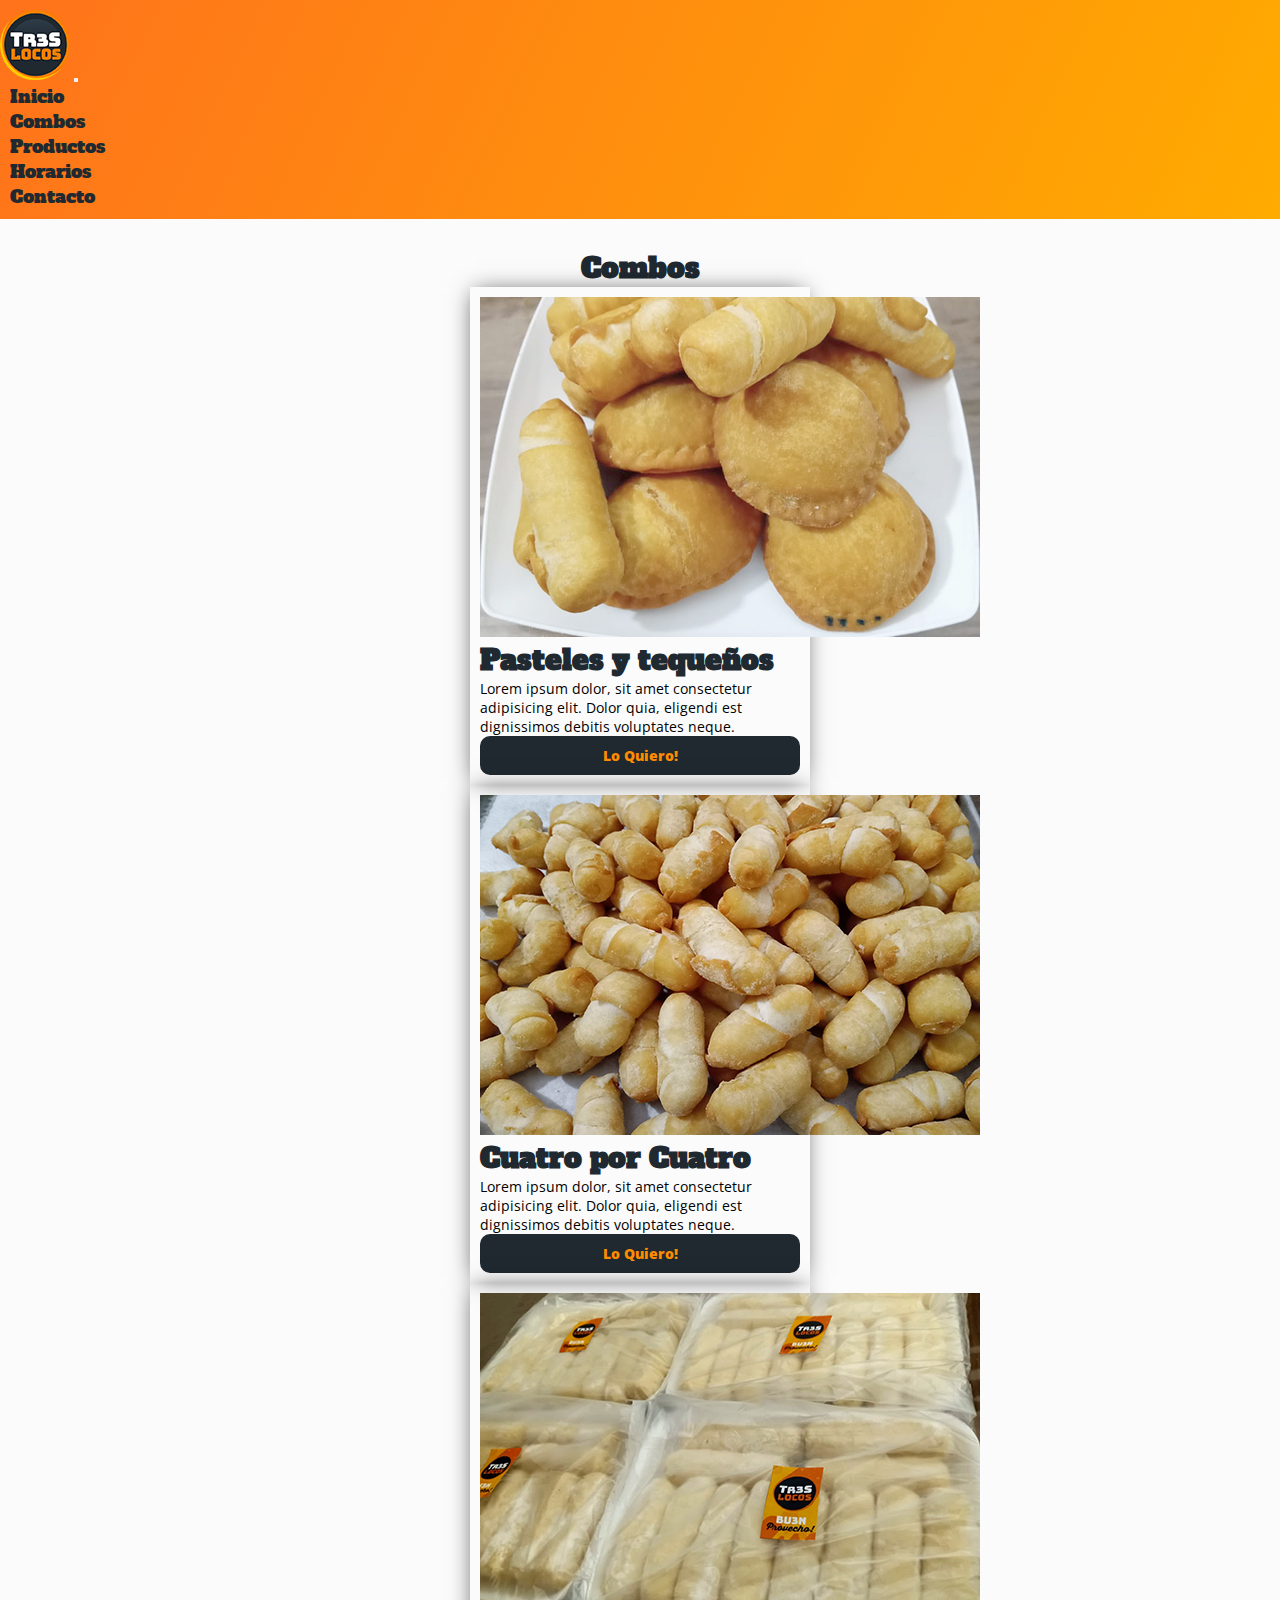
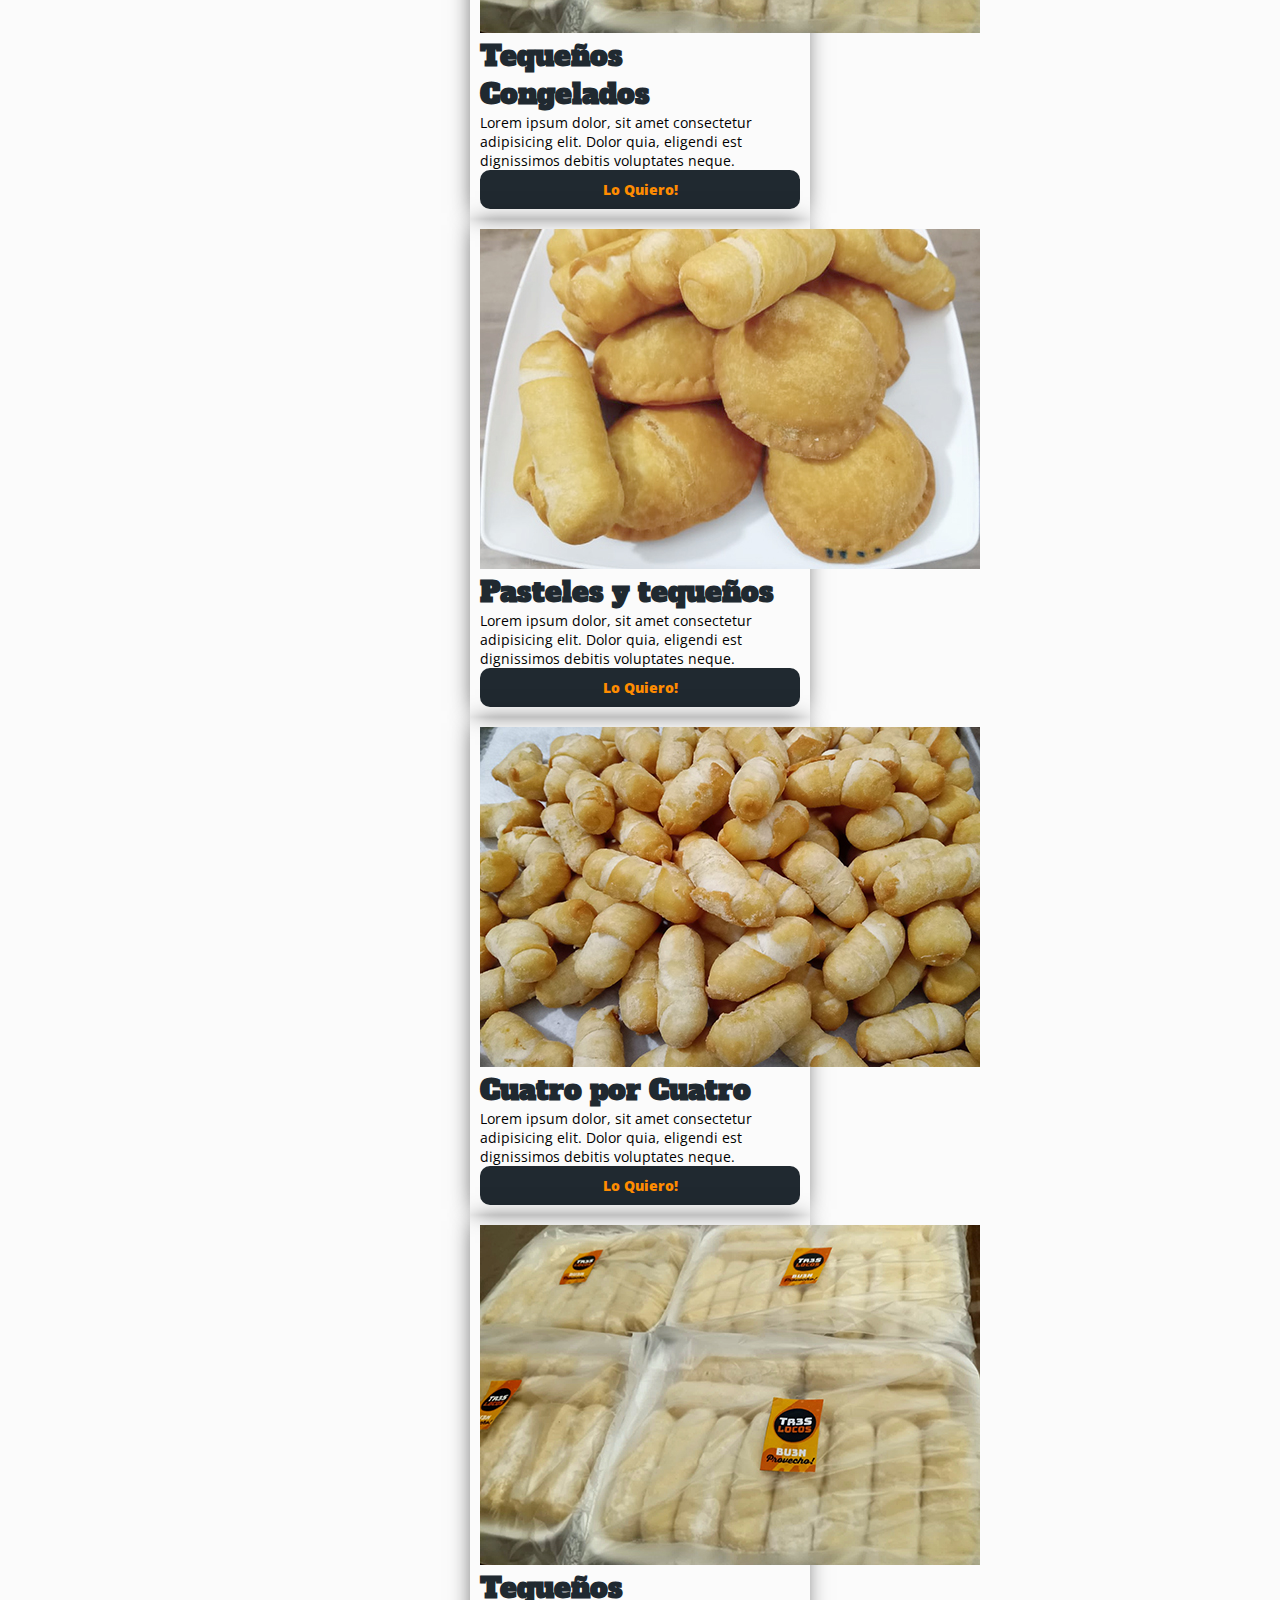
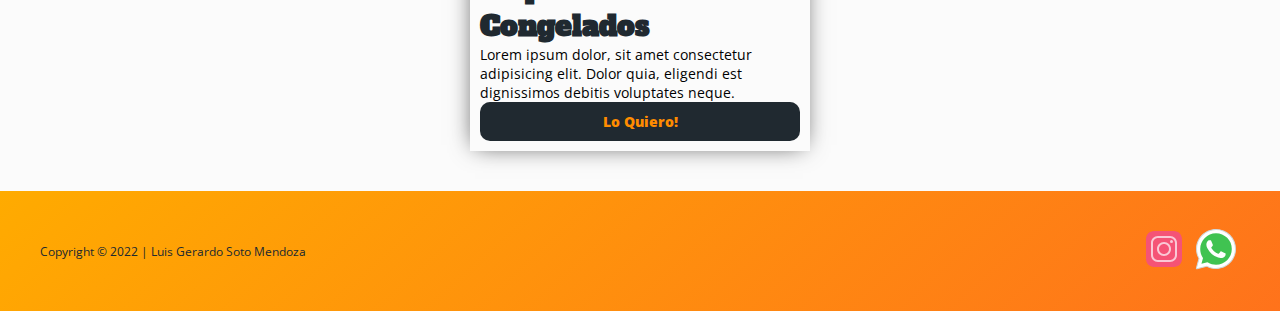
==== pages/combos.html @ 133f422c "arreglo de page combos con bootsrap" ====
<!DOCTYPE html>
<html lang="en">
<head>
    <meta charset="UTF-8">
    <meta http-equiv="X-UA-Compatible" content="IE=edge">
    <meta name="viewport" content="width=device-width, initial-scale=1.0">
    <!-- CSS only -->
<link href="https://cdn.jsdelivr.net/npm/bootstrap@5.2.0/dist/css/bootstrap.min.css" rel="stylesheet" integrity="sha384-gH2yIJqKdNHPEq0n4Mqa/HGKIhSkIHeL5AyhkYV8i59U5AR6csBvApHHNl/vI1Bx" crossorigin="anonymous">
    <link rel="stylesheet" href="../css/style.css">
    <title>Proyecto Luis Soto</title>
</head>
<body>
  <header>
    <nav class="navbar navbar-expand-lg bg-propio">
        <div class="container-fluid d-lg-flex flex-lg-column">
            <a class="navbar-brand" href="#"><img src="../img/logo.png" alt=""></a>
            <button class="navbar-toggler" type="button" data-bs-toggle="collapse" data-bs-target="#navbarSupportedContent" aria-controls="navbarSupportedContent" aria-expanded="false" aria-label="Toggle navigation">
            <span class="navbar-toggler-icon"></span>
            </button>
        <div class="collapse navbar-collapse" id="navbarSupportedContent">
            <ul class="navbar-nav me-auto mb-2 mb-lg-0">
                <li class="nav-item">
                    <a class="nav-link" href="../index.html">Inicio</a>
                </li>
                <li class="nav-item">
                    <a class="nav-link" href="./combos.html">Combos</a>
                </li>
                <li class="nav-item">
                    <a class="nav-link" href="./productos.html">Productos</a>
                </li>
                <li class="nav-item">
                    <a class="nav-link" href="./horarios.html">Horarios</a>
                </li>
                <li class="nav-item">
                    <a class="nav-link" href="./contacto.html">Contacto</a>
                </li>
            </ul>
        </div>
        </div>
    </nav>
    </header>
    <main>
        <h1>Combos</h1>
        <section class="nuestrosProductos">
          <div class="container">
              <div class="row mb-5 mt-5">
                  <div class="col-md-4 col-12 mb-5">
                      <div class="card mx-auto" style="width: 20rem;">
                          <img src="../img/pasteles-tequenos.jpg" class="card-img-top" alt="...">
                          <div class="card-body">
                              <h3 class="card-body text-center">Pasteles y tequeños</h3>
                              <p>Lorem ipsum dolor, sit amet consectetur adipisicing elit. Dolor quia, eligendi est dignissimos debitis voluptates neque.</p>
                              <a href="#" class="btnGenerico">Lo Quiero!</a>
                          </div>
                      </div>
                  </div>
                  <div class="col-md-4 col-12 mb-5">
                      <div class="card mx-auto" style="width: 20rem;">
                          <img src="../img/mini-tequenos.jpg" class="card-img-top" alt="...">
                          <div class="card-body">
                              <h3 class="card-body text-center">Cuatro por Cuatro</h3>
                              <p>Lorem ipsum dolor, sit amet consectetur adipisicing elit. Dolor quia, eligendi est dignissimos debitis voluptates neque.</p>
                              <a href="#" class="btnGenerico">Lo Quiero!</a>
                          </div>
                      </div>
                  </div>
                  <div class="col-md-4 col-12 mb-5">
                      <div class="card mx-auto" style="width: 20rem;">
                          <img src="../img/tequenos-congelados.jpg" class="card-img-top" alt="...">
                          <div class="card-body">
                              <h3 class="card-body text-center">Tequeños Congelados</h3>
                              <p>Lorem ipsum dolor, sit amet consectetur adipisicing elit. Dolor quia, eligendi est dignissimos debitis voluptates neque.</p>
                              <a href="#" class="btnGenerico">Lo Quiero!</a>
                          </div>
                      </div>
                  </div>
              </div>
              <div class="row mb-5 mt-5">
                <div class="col-md-4 col-12 mb-5">
                    <div class="card mx-auto" style="width: 20rem;">
                        <img src="../img/pasteles-tequenos.jpg" class="card-img-top" alt="...">
                        <div class="card-body">
                            <h3 class="card-body text-center">Pasteles y tequeños</h3>
                            <p>Lorem ipsum dolor, sit amet consectetur adipisicing elit. Dolor quia, eligendi est dignissimos debitis voluptates neque.</p>
                            <a href="#" class="btnGenerico">Lo Quiero!</a>
                        </div>
                    </div>
                </div>
                <div class="col-md-4 col-12 mb-5">
                    <div class="card mx-auto" style="width: 20rem;">
                        <img src="../img/mini-tequenos.jpg" class="card-img-top" alt="...">
                        <div class="card-body">
                            <h3 class="card-body text-center">Cuatro por Cuatro</h3>
                            <p>Lorem ipsum dolor, sit amet consectetur adipisicing elit. Dolor quia, eligendi est dignissimos debitis voluptates neque.</p>
                            <a href="#" class="btnGenerico">Lo Quiero!</a>
                        </div>
                    </div>
                </div>
                <div class="col-md-4 col-12 mb-5">
                    <div class="card mx-auto" style="width: 20rem;">
                        <img src="../img/tequenos-congelados.jpg" class="card-img-top" alt="...">
                        <div class="card-body">
                            <h3 class="card-body text-center">Tequeños Congelados</h3>
                            <p>Lorem ipsum dolor, sit amet consectetur adipisicing elit. Dolor quia, eligendi est dignissimos debitis voluptates neque.</p>
                            <a href="#" class="btnGenerico">Lo Quiero!</a>
                        </div>
                    </div>
                </div>
            </div>
          </div>
      </section>   
    </main>    
    <footer>
        <p>Copyright © 2022 | Luis Gerardo Soto Mendoza</p>
        <ul class="socialMedia">
            <li>
                <a href="#"><img src="../img/instagram.svg" alt=""></a>
                <a href="#"><img src="../img/whatsapp.svg" alt=""></a>
            </li>
        </ul>
    </footer>
    <!-- JavaScript Bundle with Popper -->
<script src="https://cdn.jsdelivr.net/npm/bootstrap@5.2.0/dist/js/bootstrap.bundle.min.js" integrity="sha384-A3rJD856KowSb7dwlZdYEkO39Gagi7vIsF0jrRAoQmDKKtQBHUuLZ9AsSv4jD4Xa" crossorigin="anonymous"></script>
</body>
</html>
---- css/style.css ----
@import url('https://fonts.googleapis.com/css2?family=Alfa+Slab+One&family=Open+Sans:wght@300;400;600;800&display=swap');
* {
    margin: 0;
    padding: 0;
}

body {
    background-color: #fbfbfb;
    font-family: 'Open Sans', sans-serif;
    font-size: 14px;
    font-weight: 400;
}

/* Aspecto Boton Generico */
.btnGenerico {
    background-color: #202930;
    color: #ff8c00;
    padding: 10px 20px;
    border-radius: 10px;
    font-family: 'Open Sans', sans-serif;
    font-weight: 800;
    text-align: center;
    text-decoration: none;
}

/*   Aspecto Boton Generico hover   */

.btnGenerico:hover {
    background-color: #ff8c00;
    color: #202930;
    padding: 10px 20px;
    border-radius: 10px;
    font-family: 'Open Sans', sans-serif;
    font-weight: 800;
    text-align: center;
    text-decoration: none;
    transition: all 0.5s;
}
/* header con Bootstrap */

.bg-propio {
    background: rgb(255,101,5);
    background: linear-gradient(115deg, rgba(255,101,5,0.908000700280112) 0%, rgba(255,171,0,1) 100%);
    padding-top: 10px;
    padding-bottom: 10px;
}

.navbar-brand {
    padding-top: 10px;
    padding-bottom: 10px;
    transition: all 0.3s;
}

.navbar-brand:hover {
    transform: scale(1.2);
}

.nav-item a {
    text-decoration: none;
    font-family: 'Alfa Slab One', cursive;
    font-size: 18px;
    color: #202930;
    margin: 10px 10px;
}
.nav-item a:hover {
    color: #f9f9f9;
    transition: all 1.0s;
}

/* banner CSS */
.tituloPrincipal {
    color: #fbfbfb;
    font-family: 'Alfa Slab One', cursive;
    font-size: 2.5em;
    letter-spacing: 1px;
    padding-bottom: 20px;
}
.bannerPrincipal{
    display: flex;
    align-items: center;
    justify-content: center;
    flex-direction: column;
    background: rgba(0, 0, 0, 0.7) url(../img/img-section-1.jpg) no-repeat;
    background-position: center;
    background-size: cover;
    background-blend-mode: darken;
    height: 70vh;
}
h1 {
    color: #202930;
    font-family: 'Alfa Slab One', cursive;
    text-align: center;
    margin-top: 30px;
    
}

h2 {
    font-family: 'Alfa Slab One', cursive;
    font-size: 36px;
    color: #202930;
    margin: 50px 0px 0px 0px;
    text-align: center;
}

/*  grid de Boostrap */

.card {
    border: none;
    padding: 10px;
    box-shadow: -1px 0px 23px -6px rgba(0,0,0,0.75);
-webkit-box-shadow: -1px 0px 23px -6px rgba(0,0,0,0.75);
-moz-box-shadow: -1px 0px 23px -6px rgba(0,0,0,0.75);
}

.card-body h3 {
    font-family: 'Alfa Slab One', cursive;
    font-size: 28px;
    color: #202930;
}


/*     section fabricacion artesanal    */

.fabricacion {
    background-color: #ff8c00;
}

.artesanal {
    padding-left: 30px;
}

.artesanal h2 {
    text-align: left;
}

/*     Pedi por Whatsapp    */



.btnGenerico {
    display: flex;
    align-items: center;
    align-content: center;
    flex-direction: column;
    margin-bottom: 0px;
}


/*     asi hacempos los pasteles    */

.fondoReceta {
    background-color: #ffd000;
    padding: 30px 0;
}

.fondoReceta h3 {
    font-family: 'Alfa Slab One', cursive;
    font-size: 28px;
    color: #202930;
}

/* producto galeria  */
.grid-gallery {
    display: grid;
    grid-template-columns: repeat(auto-fill, minmax(300px, 1fr));
    gap: 1em;
    margin: 2em;
}

.greyHover:hover {
    filter: blur(2px);
    cursor: pointer;
    transition: all 0.5s ease;
    -webkit-filter: grayscale(1);

}

.parrafo {
    font-family: 'Open Sans', sans-serif;
    font-size: 16px;
    font-weight: 400;
    color: #303030;
    margin: 2em;
}

/*  horario  */

section {
    display: flex;
    justify-content: space-around;
    margin-bottom: 40px;
}

.pHorario {
    font-family: 'Alfa Slab One', cursive;
    font-size: 24px;
    text-align: center;
    margin-top: 20px;
}

.horario {
    width: 30%;
    background-color: #ffffff;
    margin: 20px 0;
    border-radius: 15px;
    box-shadow: 1px 0px 16px -3px rgba(0,0,0,0.34);
}

.horario h3 {
    font-family: 'Alfa Slab One', cursive;
    text-align: center;
    padding: 30px 40px; 
    background-color: #ff8c00;
    margin-bottom: 10px;
}
.horario .cerradoh3 {
    font-family: 'Alfa Slab One', cursive;
    color: #ffffff;
    text-align: center;
    padding: 30px 40px; 
    background-color: #303030;
    margin-bottom: 10px; 
}

.horario .cerrado {
    display: flex;
    flex-direction: column;
    align-items: center;
    justify-content: center;
    margin-top: 25%;
}
.horario .cerrado h4 {
    font-family: 'Alfa Slab One', cursive;
    font-size: 32px;
    color: #303030
}

.horario .bloque {
    margin: 50px;
    padding-left: 80px;
}
.horario .bloque .horas h4 {
    font-family: 'Open Sans', sans-serif;
    font-weight: 700;
    font-size: 24px;
}

.horario .bloque .horas p {
    font-family: 'Open Sans', sans-serif;
    font-weight: 400;
    font-size: 20px;
    padding-bottom: 50px;
}

/*    contacto    */

.contacto {
    display: flex;
    align-items: center;
    justify-content: center;
    height: 80vh;
    margin: 0 100px;
}

.contacto .servirles {
    height: auto;
    max-width: 400px;
    margin-right: 1em;
}
.contacto .servirles h3 {
    font-family: 'Alfa Slab One', cursive;
    font-size: 28px;
    color: #ff8c00;
}

.contacto .servirles p {
    font-size: 16px;
}

.contacto form {
    display: flex;
    flex-direction: column;
    width: 450px;
    background-color: #fbfbfb;
    padding: 40px;
    box-shadow: 0px 0px 15px rgba(0, 0, 0, 0.15);
    border-radius: 15px;
}

.contacto form label {
    margin: 10px;
    font-size: 16px;
}
.contacto form input {
    border: solid 1px #303030;
    border-radius: 10px;
    height: 30px;
}

.contacto form textarea {
    height: 60px;
    width: auto;
    border-radius: 10px;
    margin-bottom: 20px;
}

.contacto form .btnGenerico {
    border: none;
    padding: 10px 30px;
    display: flex;
    align-items: center;
    justify-content: center;
}

footer {
    background: rgb(255,101,5);
    background: linear-gradient(318deg, rgba(255,101,5,0.908000700280112) 0%, rgba(255,171,0,1) 100%);
    height: 100px;
    padding: 10px 40px;
    display: flex;
    flex-direction: row;
    justify-content: space-between;
    align-items: center;
}

footer p {
    font-family: 'Open Sans', sans-serif;
    font-size: 12px;
    font-weight: 400;
    color: #202930;
    text-align: left;
}
.socialMedia {
    list-style: none;
    display: flex;
    align-items: center;
    justify-content: center;
}
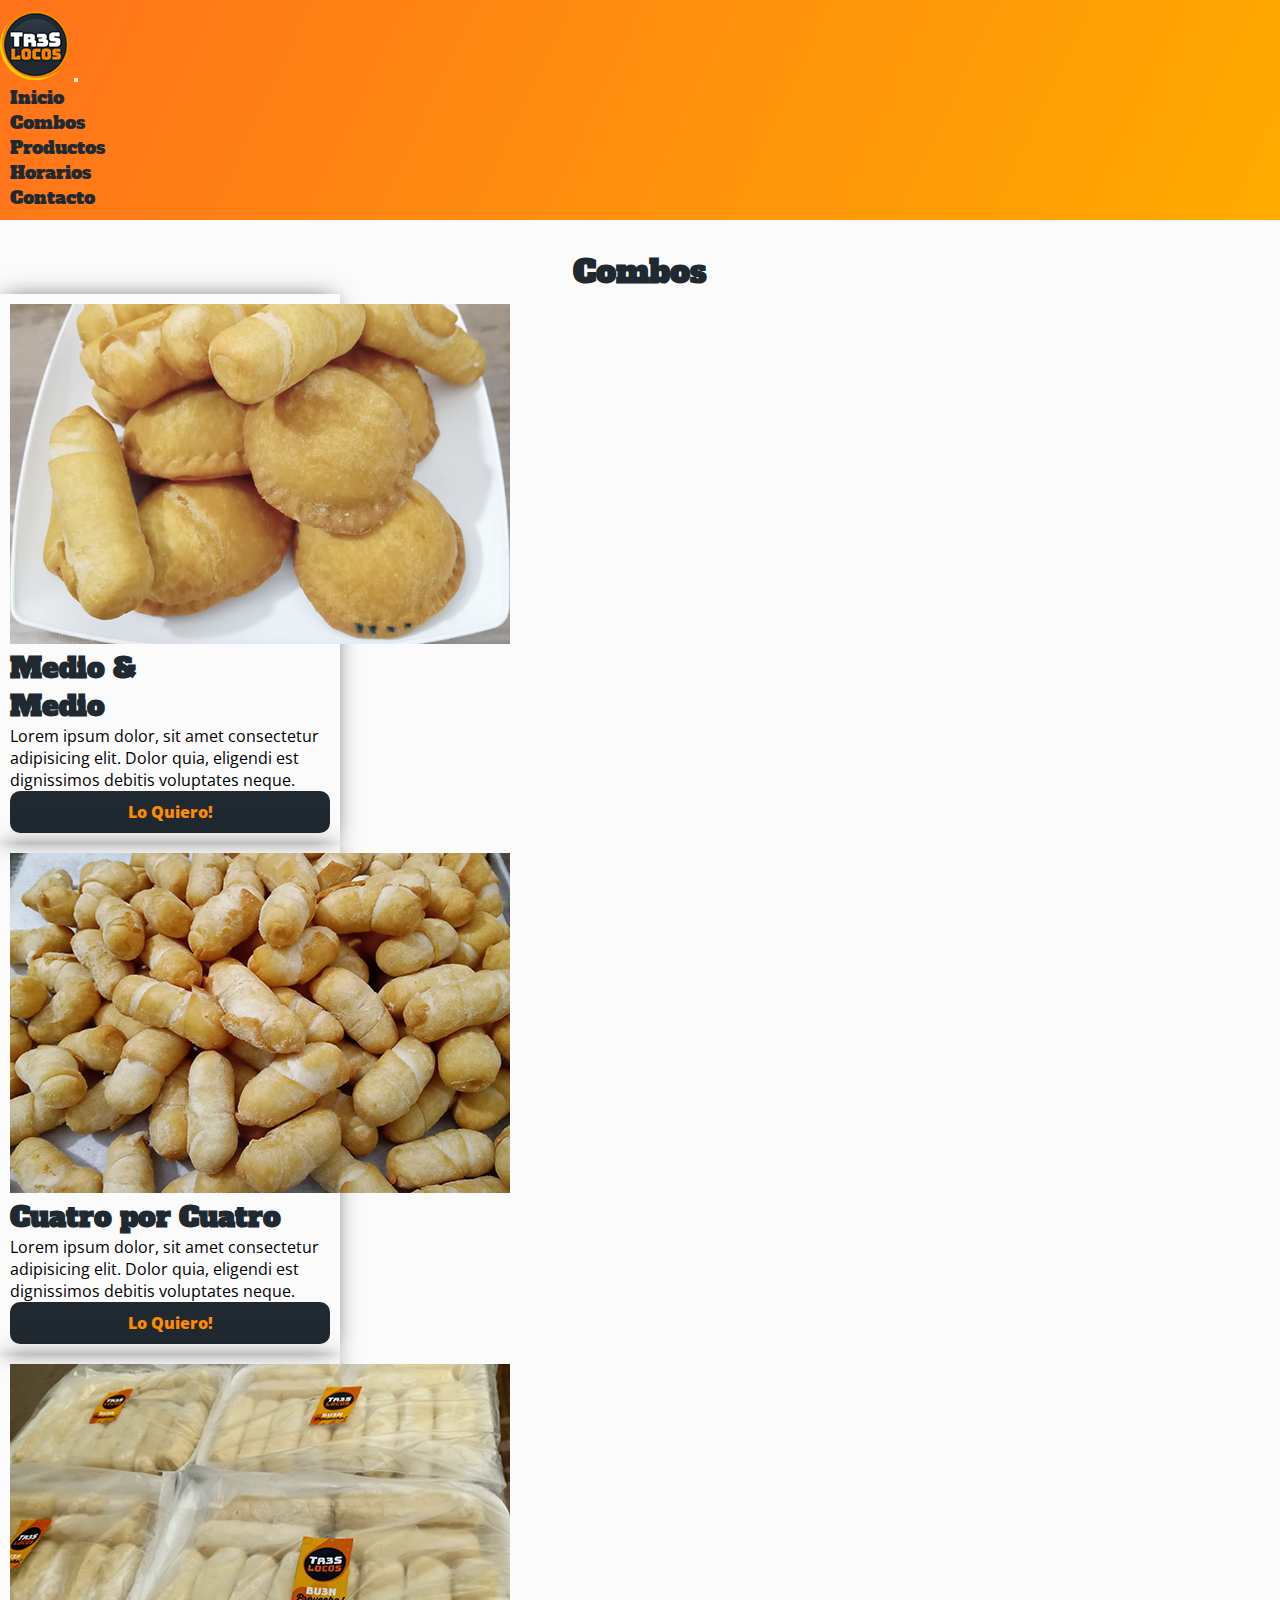
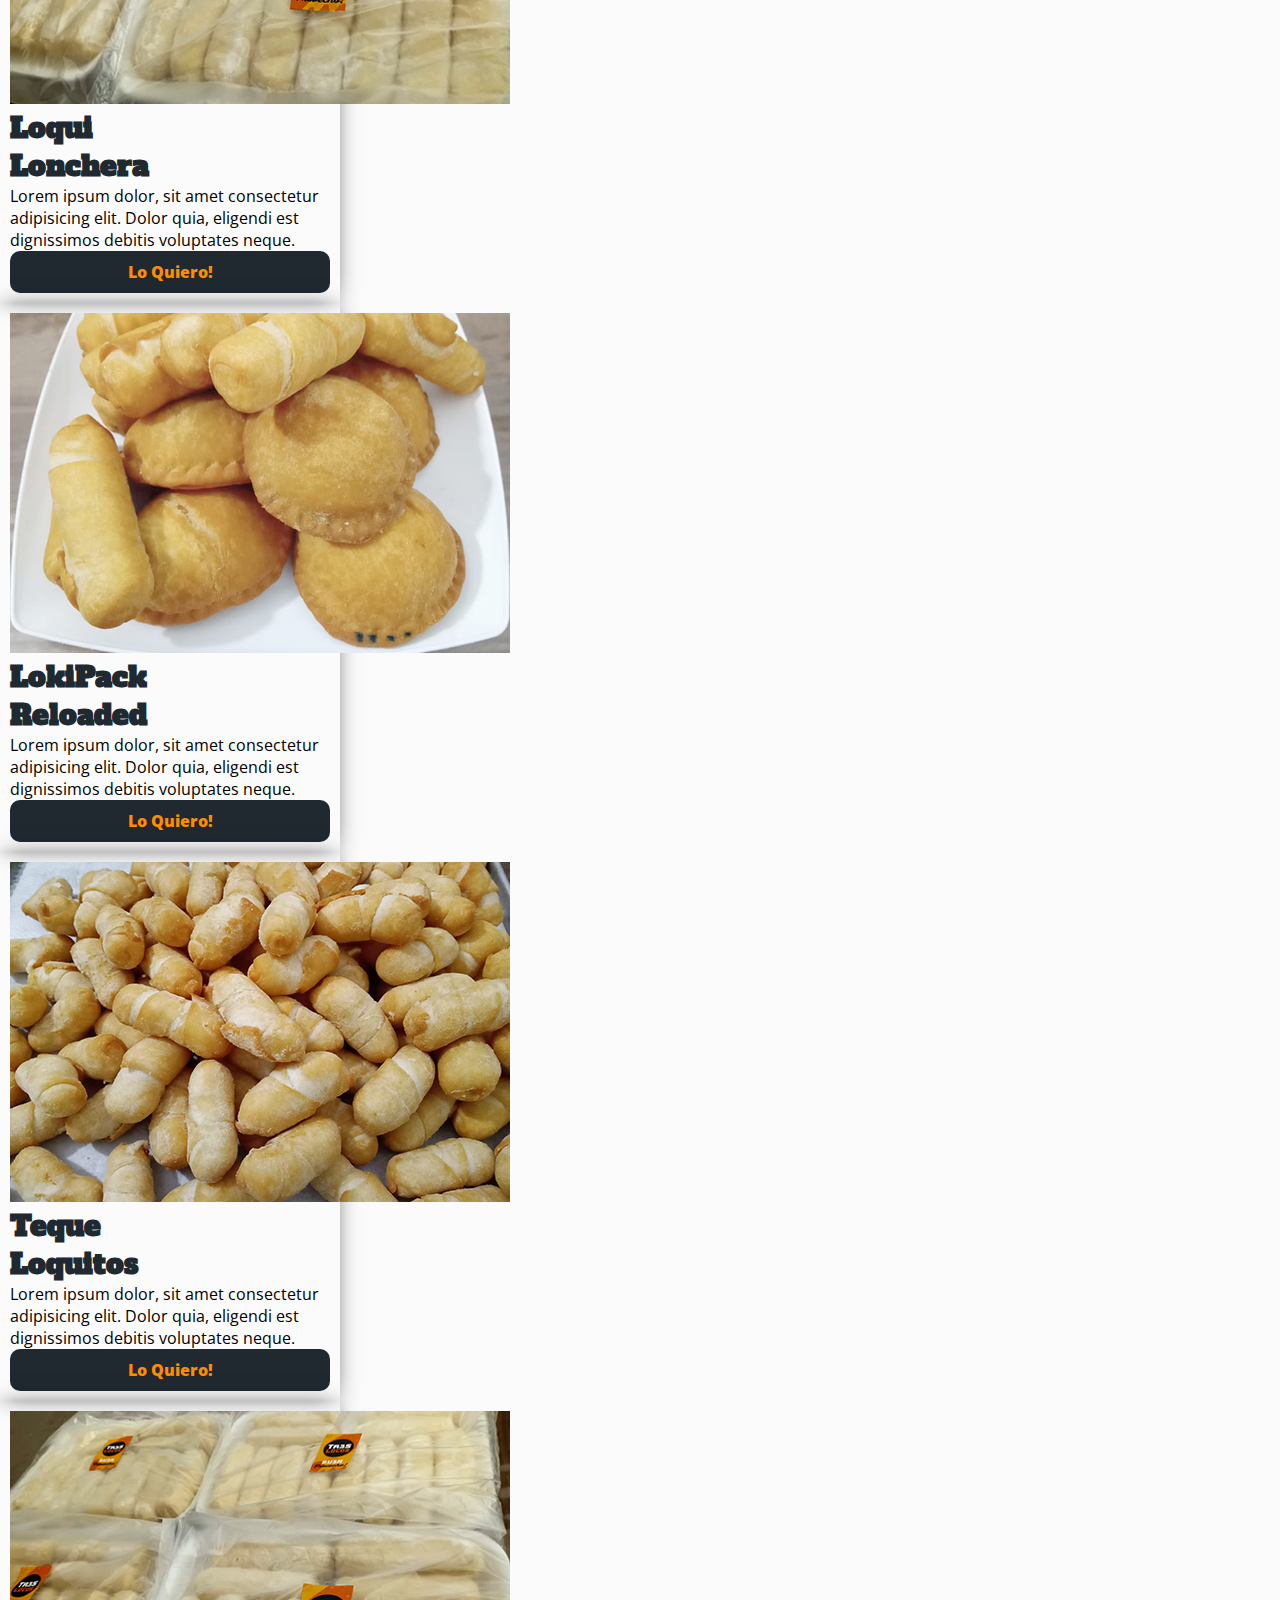
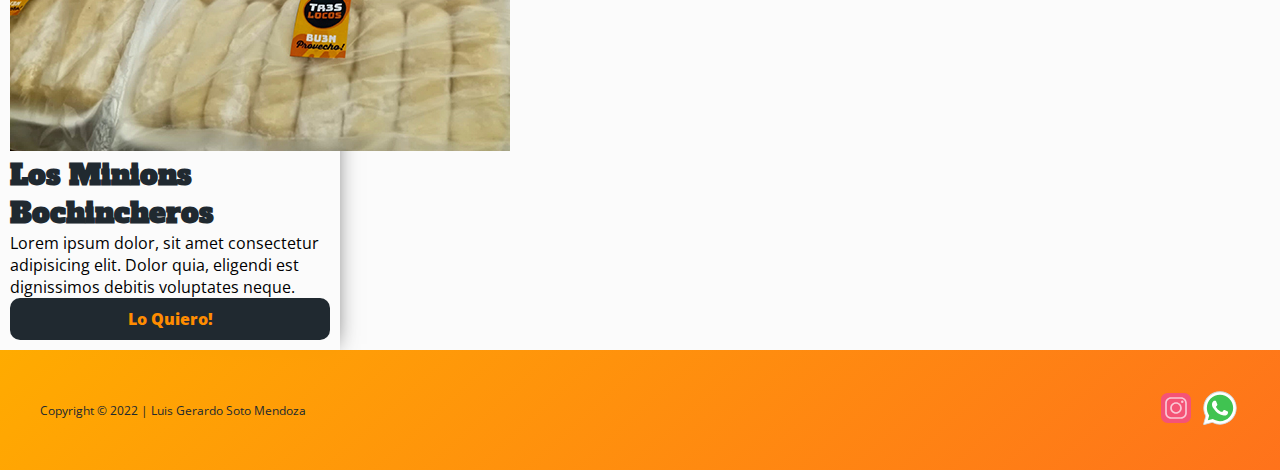
==== commit 48766ebf: "arreglos de margins y footer con links en todo" ====
--- a/pages/combos.html
+++ b/pages/combos.html
@@ -10,7 +10,7 @@
     <title>Proyecto Luis Soto</title>
 </head>
 <body>
-  <header>
+    <header>
     <nav class="navbar navbar-expand-lg bg-propio">
         <div class="container-fluid d-lg-flex flex-lg-column">
             <a class="navbar-brand" href="#"><img src="../img/logo.png" alt=""></a>
@@ -42,45 +42,13 @@
     <main>
         <h1>Combos</h1>
         <section class="nuestrosProductos">
-          <div class="container">
-              <div class="row mb-5 mt-5">
-                  <div class="col-md-4 col-12 mb-5">
-                      <div class="card mx-auto" style="width: 20rem;">
-                          <img src="../img/pasteles-tequenos.jpg" class="card-img-top" alt="...">
-                          <div class="card-body">
-                              <h3 class="card-body text-center">Pasteles y tequeños</h3>
-                              <p>Lorem ipsum dolor, sit amet consectetur adipisicing elit. Dolor quia, eligendi est dignissimos debitis voluptates neque.</p>
-                              <a href="#" class="btnGenerico">Lo Quiero!</a>
-                          </div>
-                      </div>
-                  </div>
-                  <div class="col-md-4 col-12 mb-5">
-                      <div class="card mx-auto" style="width: 20rem;">
-                          <img src="../img/mini-tequenos.jpg" class="card-img-top" alt="...">
-                          <div class="card-body">
-                              <h3 class="card-body text-center">Cuatro por Cuatro</h3>
-                              <p>Lorem ipsum dolor, sit amet consectetur adipisicing elit. Dolor quia, eligendi est dignissimos debitis voluptates neque.</p>
-                              <a href="#" class="btnGenerico">Lo Quiero!</a>
-                          </div>
-                      </div>
-                  </div>
-                  <div class="col-md-4 col-12 mb-5">
-                      <div class="card mx-auto" style="width: 20rem;">
-                          <img src="../img/tequenos-congelados.jpg" class="card-img-top" alt="...">
-                          <div class="card-body">
-                              <h3 class="card-body text-center">Tequeños Congelados</h3>
-                              <p>Lorem ipsum dolor, sit amet consectetur adipisicing elit. Dolor quia, eligendi est dignissimos debitis voluptates neque.</p>
-                              <a href="#" class="btnGenerico">Lo Quiero!</a>
-                          </div>
-                      </div>
-                  </div>
-              </div>
-              <div class="row mb-5 mt-5">
+        <div class="container">
+            <div class="row mb-5 mt-5">
                 <div class="col-md-4 col-12 mb-5">
                     <div class="card mx-auto" style="width: 20rem;">
                         <img src="../img/pasteles-tequenos.jpg" class="card-img-top" alt="...">
                         <div class="card-body">
-                            <h3 class="card-body text-center">Pasteles y tequeños</h3>
+                            <h3 class="card-body text-center">Medio &<br> Medio</h3>
                             <p>Lorem ipsum dolor, sit amet consectetur adipisicing elit. Dolor quia, eligendi est dignissimos debitis voluptates neque.</p>
                             <a href="#" class="btnGenerico">Lo Quiero!</a>
                         </div>
@@ -100,22 +68,54 @@
                     <div class="card mx-auto" style="width: 20rem;">
                         <img src="../img/tequenos-congelados.jpg" class="card-img-top" alt="...">
                         <div class="card-body">
-                            <h3 class="card-body text-center">Tequeños Congelados</h3>
+                            <h3 class="card-body text-center">Loqui<br>Lonchera</h3>
                             <p>Lorem ipsum dolor, sit amet consectetur adipisicing elit. Dolor quia, eligendi est dignissimos debitis voluptates neque.</p>
                             <a href="#" class="btnGenerico">Lo Quiero!</a>
                         </div>
                     </div>
                 </div>
             </div>
-          </div>
-      </section>   
+            <div class="row mb-5 mt-5">
+                <div class="col-md-4 col-12 mb-5">
+                    <div class="card mx-auto" style="width: 20rem;">
+                        <img src="../img/pasteles-tequenos.jpg" class="card-img-top" alt="...">
+                        <div class="card-body">
+                            <h3 class="card-body text-center">LokiPack<br>Reloaded</h3>
+                            <p>Lorem ipsum dolor, sit amet consectetur adipisicing elit. Dolor quia, eligendi est dignissimos debitis voluptates neque.</p>
+                            <a href="#" class="btnGenerico">Lo Quiero!</a>
+                        </div>
+                    </div>
+                </div>
+                <div class="col-md-4 col-12 mb-5">
+                    <div class="card mx-auto" style="width: 20rem;">
+                        <img src="../img/mini-tequenos.jpg" class="card-img-top" alt="...">
+                        <div class="card-body">
+                            <h3 class="card-body text-center">Teque<br>Loquitos</h3>
+                            <p>Lorem ipsum dolor, sit amet consectetur adipisicing elit. Dolor quia, eligendi est dignissimos debitis voluptates neque.</p>
+                            <a href="#" class="btnGenerico">Lo Quiero!</a>
+                        </div>
+                    </div>
+                </div>
+                <div class="col-md-4 col-12 mb-5">
+                    <div class="card mx-auto" style="width: 20rem;">
+                        <img src="../img/tequenos-congelados.jpg" class="card-img-top" alt="...">
+                        <div class="card-body">
+                            <h3 class="card-body text-center">Los Minions<br>Bochincheros</h3>
+                            <p>Lorem ipsum dolor, sit amet consectetur adipisicing elit. Dolor quia, eligendi est dignissimos debitis voluptates neque.</p>
+                            <a href="#" class="btnGenerico">Lo Quiero!</a>
+                        </div>
+                    </div>
+                </div>
+            </div>
+        </div>
+    </section>   
     </main>    
     <footer>
         <p>Copyright © 2022 | Luis Gerardo Soto Mendoza</p>
         <ul class="socialMedia">
             <li>
-                <a href="#"><img src="../img/instagram.svg" alt=""></a>
-                <a href="#"><img src="../img/whatsapp.svg" alt=""></a>
+                <a href="https://www.instagram.com/tr3slocos.ar/" target=”_blank><img src="../img/instagram.svg"  alt="@tr3slocos.ar"></a>
+                <a href="https://api.whatsapp.com/send?phone=5491169637009" target=”_blank><img src="../img/whatsapp.svg" alt="contacto de whatsapp"></a>
             </li>
         </ul>
     </footer>
--- a/css/style.css
+++ b/css/style.css
@@ -7,7 +7,7 @@
 body {
     background-color: #fbfbfb;
     font-family: 'Open Sans', sans-serif;
-    font-size: 14px;
+    font-size: 16px;
     font-weight: 400;
 }
 
@@ -73,8 +73,16 @@
     font-family: 'Alfa Slab One', cursive;
     font-size: 2.5em;
     letter-spacing: 1px;
-    padding-bottom: 20px;
-}
+}
+
+.bannerPrincipal p {
+    font-family: 'Open Sans', sans-serif;
+    font-size: 18px;
+    font-weight: 400;
+    color: #fbfbfb;
+    padding-bottom: 10px;
+}
+
 .bannerPrincipal{
     display: flex;
     align-items: center;
@@ -98,7 +106,7 @@
     font-family: 'Alfa Slab One', cursive;
     font-size: 36px;
     color: #202930;
-    margin: 50px 0px 0px 0px;
+
     text-align: center;
 }
 
@@ -160,107 +168,97 @@
 }
 
 /* producto galeria  */
+
 .grid-gallery {
     display: grid;
     grid-template-columns: repeat(auto-fill, minmax(300px, 1fr));
     gap: 1em;
     margin: 2em;
 }
-
-.greyHover:hover {
+/*  GALERIA  */
+
+
+#galeria .col-lg-4 {
+    margin: 0 !important;
+    padding: 10px;
+}
+
+#galeria img {
+    width: 100%;
+    height: auto;
+}
+
+#galeria img:hover {
     filter: blur(2px);
     cursor: pointer;
     transition: all 0.5s ease;
     -webkit-filter: grayscale(1);
-
-}
-
-.parrafo {
-    font-family: 'Open Sans', sans-serif;
-    font-size: 16px;
-    font-weight: 400;
-    color: #303030;
-    margin: 2em;
-}
-
-/*  horario  */
-
-section {
-    display: flex;
-    justify-content: space-around;
-    margin-bottom: 40px;
-}
-
-.pHorario {
-    font-family: 'Alfa Slab One', cursive;
-    font-size: 24px;
-    text-align: center;
-    margin-top: 20px;
-}
-
-.horario {
-    width: 30%;
-    background-color: #ffffff;
-    margin: 20px 0;
-    border-radius: 15px;
-    box-shadow: 1px 0px 16px -3px rgba(0,0,0,0.34);
-}
-
-.horario h3 {
-    font-family: 'Alfa Slab One', cursive;
-    text-align: center;
-    padding: 30px 40px; 
+}
+
+#galeria {
+    width: 100%;
+    height: auto;
+}
+
+/*  HORARIOS  */
+
+
+
+.tarjeta {
+    border-radius: 10px;
+    width: 20rem;
+    height: 400px;
+    background-color:#ffffff;
+    margin: 20px;
+    box-shadow: -1px 0px 23px -6px rgba(0,0,0,0.75);
+-webkit-box-shadow: -1px 0px 23px -6px rgba(0,0,0,0.75);
+-moz-box-shadow: -1px 0px 23px -6px rgba(0,0,0,0.75);
+}
+
+.titulo-tarjeta {
+    font-family: 'Alfa Slab One', cursive;
+    font-size: 22px;
+    text-align: center;
+    margin-top: 20px; 
     background-color: #ff8c00;
-    margin-bottom: 10px;
-}
-.horario .cerradoh3 {
-    font-family: 'Alfa Slab One', cursive;
+    padding: 10px 20px;
+}
+
+.tarjeta h5 {
+    font-family: 'Alfa Slab One', cursive;
+    color: #202930;
+    font-size: 22px;
+    text-align: center;
+    margin-top: 50px;
+    background-color:#f9f9f9;
+    padding: 10px 20px;
+}
+
+.tarjeta p {
+    font-family: 'Open Sans', sans-serif;
+    font-weight: 700;
+    font-size: 18px;
+}
+
+.titulo-cerrado {
+    font-family: 'Alfa Slab One', cursive;
+    font-size: 22px;
     color: #ffffff;
     text-align: center;
-    padding: 30px 40px; 
-    background-color: #303030;
-    margin-bottom: 10px; 
-}
-
-.horario .cerrado {
-    display: flex;
-    flex-direction: column;
-    align-items: center;
-    justify-content: center;
-    margin-top: 25%;
-}
-.horario .cerrado h4 {
-    font-family: 'Alfa Slab One', cursive;
-    font-size: 32px;
-    color: #303030
-}
-
-.horario .bloque {
-    margin: 50px;
-    padding-left: 80px;
-}
-.horario .bloque .horas h4 {
-    font-family: 'Open Sans', sans-serif;
-    font-weight: 700;
-    font-size: 24px;
-}
-
-.horario .bloque .horas p {
-    font-family: 'Open Sans', sans-serif;
-    font-weight: 400;
-    font-size: 20px;
-    padding-bottom: 50px;
+    margin-top: 20px; 
+    background-color: #202930;
+    padding: 10px 20px;
+}
+
+.tarjeta .cerrado {
+    font-family: 'Alfa Slab One', cursive;
+    color: #202930;
+    font-size: 30px;
+    margin-top: 40%;
 }
 
 /*    contacto    */
 
-.contacto {
-    display: flex;
-    align-items: center;
-    justify-content: center;
-    height: 80vh;
-    margin: 0 100px;
-}
 
 .contacto .servirles {
     height: auto;
@@ -282,7 +280,7 @@
     flex-direction: column;
     width: 450px;
     background-color: #fbfbfb;
-    padding: 40px;
+    padding: 20px 40px;
     box-shadow: 0px 0px 15px rgba(0, 0, 0, 0.15);
     border-radius: 15px;
 }
@@ -311,6 +309,9 @@
     align-items: center;
     justify-content: center;
 }
+
+/*   footer   */
+
 
 footer {
     background: rgb(255,101,5);
@@ -335,4 +336,9 @@
     display: flex;
     align-items: center;
     justify-content: center;
+}
+
+.socialMedia img {
+    height: 40px;
+    width: 40px;
 }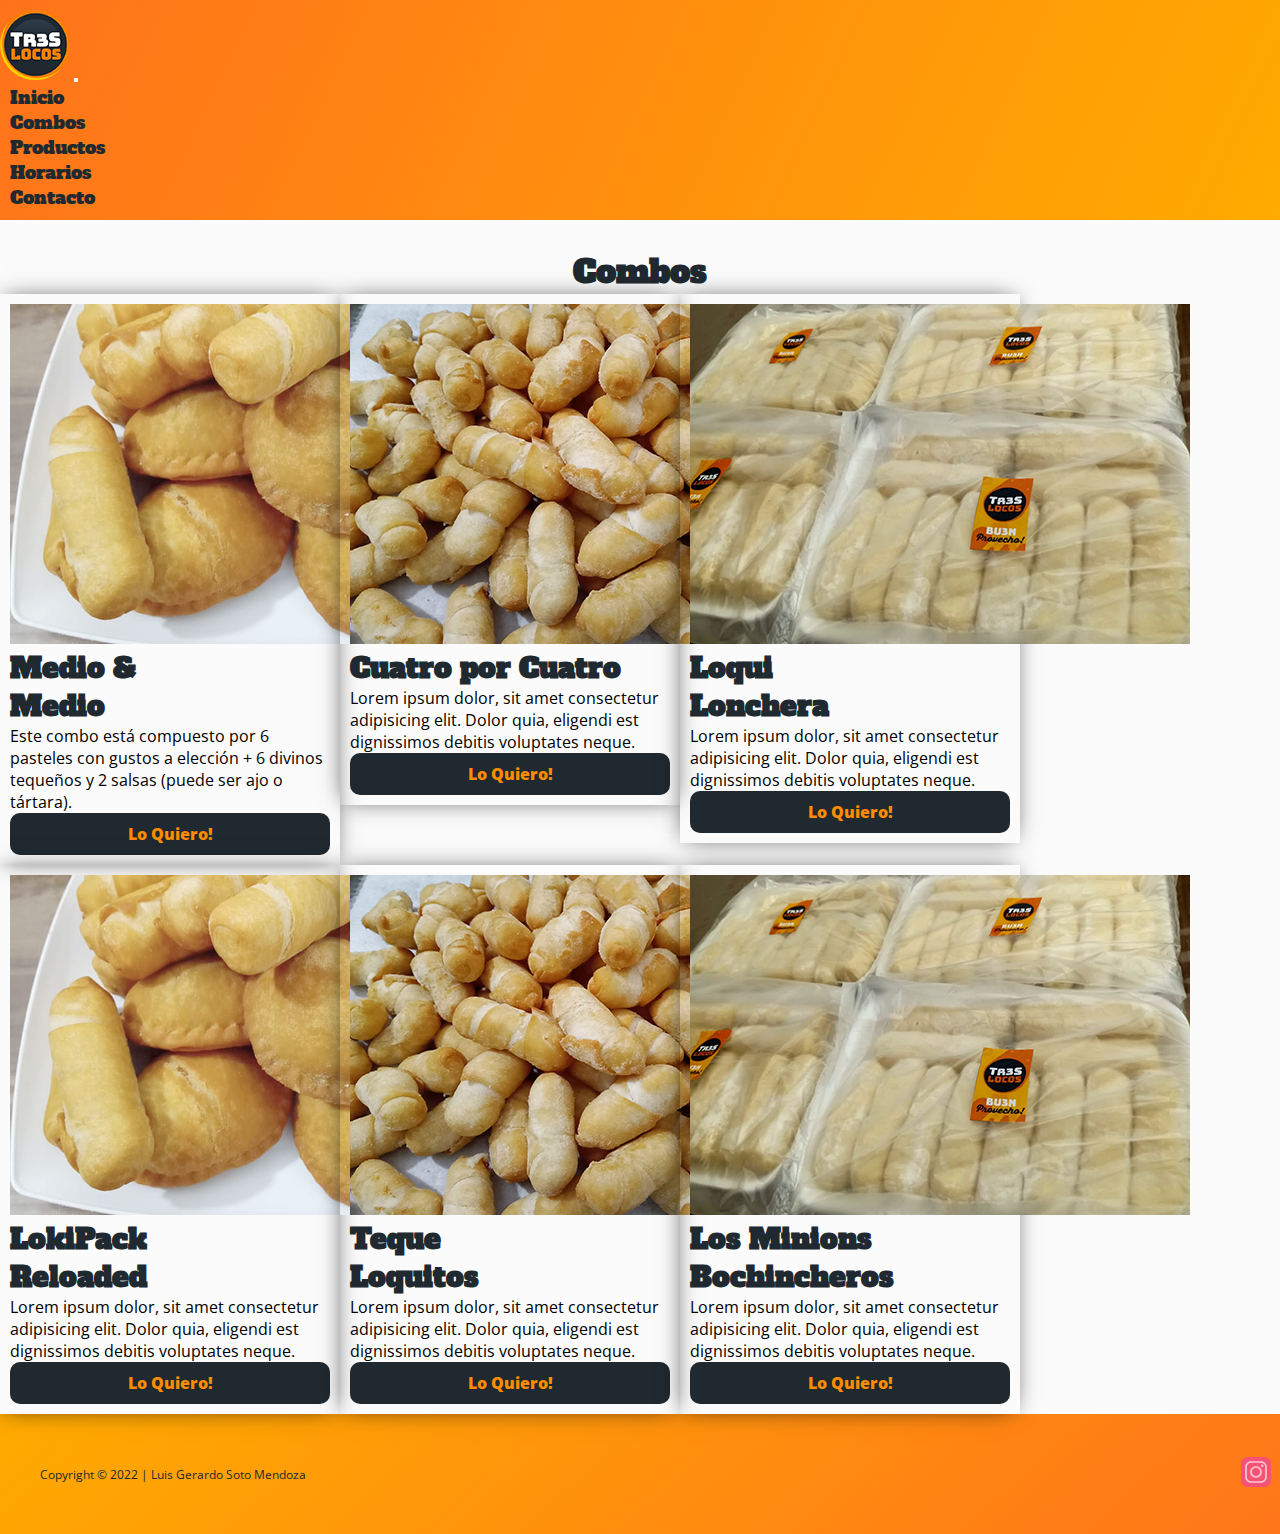
==== commit eff3a7c2: "aplicando sass II + SEO a mi sitio web" ====
--- a/pages/combos.html
+++ b/pages/combos.html
@@ -3,11 +3,14 @@
 <head>
     <meta charset="UTF-8">
     <meta http-equiv="X-UA-Compatible" content="IE=edge">
+    <meta name="keywords" content="PASTELITOS Y TEQUEÑOS PARA FIESTA, PASTELITOS PAPA CON QUESO, TEQUEÑOS EN CABA">
+    <meta name="description" content="Somos un emprendimiento en buenos aires de tequeños y pastelitos hechos en casa. Nos gusta plasmar nuestra rúbrica que preparamos con mucho amor y dedicación, te aseguramos que en cada mordisco te vamos a llevar a Maracaibo">
     <meta name="viewport" content="width=device-width, initial-scale=1.0">
+    <link rel="shortcut icon" href="../img/logo.png" type="image/x-icon">
     <!-- CSS only -->
 <link href="https://cdn.jsdelivr.net/npm/bootstrap@5.2.0/dist/css/bootstrap.min.css" rel="stylesheet" integrity="sha384-gH2yIJqKdNHPEq0n4Mqa/HGKIhSkIHeL5AyhkYV8i59U5AR6csBvApHHNl/vI1Bx" crossorigin="anonymous">
     <link rel="stylesheet" href="../css/style.css">
-    <title>Proyecto Luis Soto</title>
+    <title>Combos</title>
 </head>
 <body>
     <header>
@@ -49,7 +52,7 @@
                         <img src="../img/pasteles-tequenos.jpg" class="card-img-top" alt="...">
                         <div class="card-body">
                             <h3 class="card-body text-center">Medio &<br> Medio</h3>
-                            <p>Lorem ipsum dolor, sit amet consectetur adipisicing elit. Dolor quia, eligendi est dignissimos debitis voluptates neque.</p>
+                            <p>Este combo está compuesto por 6 pasteles con gustos a elección + 6 divinos tequeños y 2 salsas (puede ser ajo o tártara).</p>
                             <a href="#" class="btnGenerico">Lo Quiero!</a>
                         </div>
                     </div>
--- a/css/style.css
+++ b/css/style.css
@@ -1,344 +1,306 @@
-@import url('https://fonts.googleapis.com/css2?family=Alfa+Slab+One&family=Open+Sans:wght@300;400;600;800&display=swap');
+@import url("https://fonts.googleapis.com/css2?family=Alfa+Slab+One&family=Open+Sans:wght@300;400;600;800&display=swap");
 * {
-    margin: 0;
-    padding: 0;
+  margin: 0;
+  padding: 0;
 }
 
 body {
-    background-color: #fbfbfb;
-    font-family: 'Open Sans', sans-serif;
-    font-size: 16px;
-    font-weight: 400;
-}
-
+  background-color: #fbfbfb;
+  font-family: "Open Sans", sans-serif;
+  font-size: 16px;
+  font-weight: 400;
+}
+
+h1 {
+  color: #202930;
+  font-family: "Alfa Slab One", cursive;
+  text-align: center;
+  margin-top: 30px;
+}
+
+h2 {
+  font-family: "Alfa Slab One", cursive;
+  font-size: 36px;
+  color: #202930;
+  text-align: center;
+}
+
+.bg-propio {
+  background: rgb(255, 101, 5);
+  background: linear-gradient(115deg, rgba(255, 101, 5, 0.9080007003) 0%, rgb(255, 171, 0) 100%);
+  padding-top: 10px;
+  padding-bottom: 10px;
+}
+
+.navbar-brand {
+  padding-top: 10px;
+  padding-bottom: 10px;
+  transition: all 0.3s;
+}
+.navbar-brand:hover {
+  transform: scale(1.2);
+}
+
+.nav-item a {
+  text-decoration: none;
+  font-family: "Alfa Slab One", cursive;
+  font-size: 18px;
+  color: #202930;
+  margin: 10px 10px;
+}
+.nav-item a:hover {
+  color: #f9f9f9;
+  transition: all 1s;
+}
+
+.bannerPrincipal {
+  display: flex;
+  align-items: center;
+  justify-content: center;
+  flex-direction: column;
+  background: rgba(0, 0, 0, 0.7) url(../img/img-section-1.jpg) no-repeat;
+  background-position: center;
+  background-size: cover;
+  background-blend-mode: darken;
+  height: 70vh;
+}
+.bannerPrincipal .tituloPrincipal {
+  color: #fbfbfb;
+  font-family: "Alfa Slab One", cursive;
+  font-size: 2.5em;
+  letter-spacing: 1px;
+}
+.bannerPrincipal p {
+  font-family: "Open Sans", sans-serif;
+  font-size: 18px;
+  font-weight: 400;
+  color: #fbfbfb;
+  padding-bottom: 10px;
+}
+
+.card {
+  border: none;
+  padding: 10px;
+  box-shadow: -1px 0px 23px -6px rgba(0, 0, 0, 0.75);
+  -webkit-box-shadow: -1px 0px 23px -6px rgba(0, 0, 0, 0.75);
+  -moz-box-shadow: -1px 0px 23px -6px rgba(0, 0, 0, 0.75);
+}
+.card .card-body h3 {
+  font-family: "Alfa Slab One", cursive;
+  font-size: 28px;
+  color: #202930;
+}
+
+.fabricacion {
+  background-color: #ff8c00;
+}
+
+.fabricacion .artesanal {
+  padding-left: 30px;
+}
+
+.fabricacion .artesanal h2 {
+  text-align: left;
+}
+
+/*# sourceMappingURL=section-fab.css.map */
+.btnGenerico {
+  display: flex;
+  align-items: center;
+  align-content: center;
+  flex-direction: column;
+  margin-bottom: 0px;
+}
+
+.fondoReceta {
+  background-color: #ffd000;
+  padding: 30px 0;
+}
+.fondoReceta h3 {
+  font-family: "Alfa Slab One", cursive;
+  font-size: 28px;
+  color: #202930;
+}
+
+/*  estilos principales sitio web */
 /* Aspecto Boton Generico */
 .btnGenerico {
-    background-color: #202930;
-    color: #ff8c00;
-    padding: 10px 20px;
-    border-radius: 10px;
-    font-family: 'Open Sans', sans-serif;
-    font-weight: 800;
-    text-align: center;
-    text-decoration: none;
-}
-
-/*   Aspecto Boton Generico hover   */
-
+  background-color: #202930;
+  color: #ff8c00;
+  padding: 10px 20px;
+  border-radius: 10px;
+  font-family: "Open Sans", sans-serif;
+  font-weight: 800;
+  text-align: center;
+  text-decoration: none;
+}
 .btnGenerico:hover {
-    background-color: #ff8c00;
-    color: #202930;
-    padding: 10px 20px;
-    border-radius: 10px;
-    font-family: 'Open Sans', sans-serif;
-    font-weight: 800;
-    text-align: center;
-    text-decoration: none;
-    transition: all 0.5s;
-}
-/* header con Bootstrap */
-
-.bg-propio {
-    background: rgb(255,101,5);
-    background: linear-gradient(115deg, rgba(255,101,5,0.908000700280112) 0%, rgba(255,171,0,1) 100%);
-    padding-top: 10px;
-    padding-bottom: 10px;
-}
-
-.navbar-brand {
-    padding-top: 10px;
-    padding-bottom: 10px;
-    transition: all 0.3s;
-}
-
-.navbar-brand:hover {
-    transform: scale(1.2);
-}
-
-.nav-item a {
-    text-decoration: none;
-    font-family: 'Alfa Slab One', cursive;
-    font-size: 18px;
-    color: #202930;
-    margin: 10px 10px;
-}
-.nav-item a:hover {
-    color: #f9f9f9;
-    transition: all 1.0s;
-}
-
-/* banner CSS */
-.tituloPrincipal {
-    color: #fbfbfb;
-    font-family: 'Alfa Slab One', cursive;
-    font-size: 2.5em;
-    letter-spacing: 1px;
-}
-
-.bannerPrincipal p {
-    font-family: 'Open Sans', sans-serif;
-    font-size: 18px;
-    font-weight: 400;
-    color: #fbfbfb;
-    padding-bottom: 10px;
-}
-
-.bannerPrincipal{
-    display: flex;
-    align-items: center;
-    justify-content: center;
-    flex-direction: column;
-    background: rgba(0, 0, 0, 0.7) url(../img/img-section-1.jpg) no-repeat;
-    background-position: center;
-    background-size: cover;
-    background-blend-mode: darken;
-    height: 70vh;
-}
-h1 {
-    color: #202930;
-    font-family: 'Alfa Slab One', cursive;
-    text-align: center;
-    margin-top: 30px;
-    
-}
-
-h2 {
-    font-family: 'Alfa Slab One', cursive;
-    font-size: 36px;
-    color: #202930;
-
-    text-align: center;
-}
-
-/*  grid de Boostrap */
-
-.card {
-    border: none;
-    padding: 10px;
-    box-shadow: -1px 0px 23px -6px rgba(0,0,0,0.75);
--webkit-box-shadow: -1px 0px 23px -6px rgba(0,0,0,0.75);
--moz-box-shadow: -1px 0px 23px -6px rgba(0,0,0,0.75);
-}
-
-.card-body h3 {
-    font-family: 'Alfa Slab One', cursive;
-    font-size: 28px;
-    color: #202930;
-}
-
+  background-color: #ff8c00;
+  color: #202930;
+  padding: 10px 20px;
+  border-radius: 10px;
+  font-family: "Open Sans", sans-serif;
+  font-weight: 800;
+  text-align: center;
+  text-decoration: none;
+  transition: all 0.5s;
+}
 
 /*     section fabricacion artesanal    */
-
-.fabricacion {
-    background-color: #ff8c00;
-}
-
-.artesanal {
-    padding-left: 30px;
-}
-
-.artesanal h2 {
-    text-align: left;
-}
-
 /*     Pedi por Whatsapp    */
-
-
-
-.btnGenerico {
-    display: flex;
-    align-items: center;
-    align-content: center;
-    flex-direction: column;
-    margin-bottom: 0px;
-}
-
-
 /*     asi hacempos los pasteles    */
-
-.fondoReceta {
-    background-color: #ffd000;
-    padding: 30px 0;
-}
-
-.fondoReceta h3 {
-    font-family: 'Alfa Slab One', cursive;
-    font-size: 28px;
-    color: #202930;
-}
-
 /* producto galeria  */
-
 .grid-gallery {
-    display: grid;
-    grid-template-columns: repeat(auto-fill, minmax(300px, 1fr));
-    gap: 1em;
-    margin: 2em;
-}
+  display: grid;
+  grid-template-columns: repeat(auto-fill, minmax(300px, 1fr));
+  gap: 1em;
+  margin: 2em;
+}
+
 /*  GALERIA  */
-
-
+#galeria {
+  width: 100%;
+  height: auto;
+}
 #galeria .col-lg-4 {
-    margin: 0 !important;
-    padding: 10px;
-}
-
-#galeria img {
-    width: 100%;
-    height: auto;
-}
-
-#galeria img:hover {
-    filter: blur(2px);
-    cursor: pointer;
-    transition: all 0.5s ease;
-    -webkit-filter: grayscale(1);
-}
-
-#galeria {
-    width: 100%;
-    height: auto;
+  margin: 0 !important;
+  padding: 10px;
+}
+#galeria .col-lg-4 img {
+  width: 100%;
+  height: auto;
+}
+#galeria .col-lg-4 img:hover {
+  filter: blur(2px);
+  cursor: pointer;
+  transition: all 0.5s ease;
+  -webkit-filter: grayscale(1);
 }
 
 /*  HORARIOS  */
-
-
-
 .tarjeta {
-    border-radius: 10px;
-    width: 20rem;
-    height: 400px;
-    background-color:#ffffff;
-    margin: 20px;
-    box-shadow: -1px 0px 23px -6px rgba(0,0,0,0.75);
--webkit-box-shadow: -1px 0px 23px -6px rgba(0,0,0,0.75);
--moz-box-shadow: -1px 0px 23px -6px rgba(0,0,0,0.75);
-}
-
-.titulo-tarjeta {
-    font-family: 'Alfa Slab One', cursive;
-    font-size: 22px;
-    text-align: center;
-    margin-top: 20px; 
-    background-color: #ff8c00;
-    padding: 10px 20px;
-}
-
+  border-radius: 10px;
+  width: 20rem;
+  height: 400px;
+  background-color: #ffffff;
+  margin: 20px;
+  box-shadow: -1px 0px 23px -6px rgba(0, 0, 0, 0.75);
+  -webkit-box-shadow: -1px 0px 23px -6px rgba(0, 0, 0, 0.75);
+  -moz-box-shadow: -1px 0px 23px -6px rgba(0, 0, 0, 0.75);
+}
 .tarjeta h5 {
-    font-family: 'Alfa Slab One', cursive;
-    color: #202930;
-    font-size: 22px;
-    text-align: center;
-    margin-top: 50px;
-    background-color:#f9f9f9;
-    padding: 10px 20px;
-}
-
-.tarjeta p {
-    font-family: 'Open Sans', sans-serif;
-    font-weight: 700;
-    font-size: 18px;
-}
-
-.titulo-cerrado {
-    font-family: 'Alfa Slab One', cursive;
-    font-size: 22px;
-    color: #ffffff;
-    text-align: center;
-    margin-top: 20px; 
-    background-color: #202930;
-    padding: 10px 20px;
-}
-
+  font-family: "Alfa Slab One", cursive;
+  color: #202930;
+  font-size: 22px;
+  text-align: center;
+  margin-top: 50px;
+  background-color: #f9f9f9;
+  padding: 10px 20px;
+}
+.tarjeta h5 p {
+  font-family: "Open Sans", sans-serif;
+  font-weight: 700;
+  font-size: 18px;
+}
+.tarjeta .titulo-tarjeta {
+  font-family: "Alfa Slab One", cursive;
+  font-size: 22px;
+  text-align: center;
+  margin-top: 20px;
+  background-color: #ff8c00;
+  padding: 10px 20px;
+}
+.tarjeta .titulo-cerrado {
+  font-family: "Alfa Slab One", cursive;
+  font-size: 22px;
+  color: #ffffff;
+  text-align: center;
+  margin-top: 20px;
+  background-color: #202930;
+  padding: 10px 20px;
+}
 .tarjeta .cerrado {
-    font-family: 'Alfa Slab One', cursive;
-    color: #202930;
-    font-size: 30px;
-    margin-top: 40%;
+  font-family: "Alfa Slab One", cursive;
+  color: #202930;
+  font-size: 30px;
+  margin-top: 40%;
 }
 
 /*    contacto    */
-
-
-.contacto .servirles {
-    height: auto;
-    max-width: 400px;
-    margin-right: 1em;
-}
-.contacto .servirles h3 {
-    font-family: 'Alfa Slab One', cursive;
-    font-size: 28px;
-    color: #ff8c00;
-}
-
-.contacto .servirles p {
-    font-size: 16px;
-}
-
-.contacto form {
-    display: flex;
-    flex-direction: column;
-    width: 450px;
-    background-color: #fbfbfb;
-    padding: 20px 40px;
-    box-shadow: 0px 0px 15px rgba(0, 0, 0, 0.15);
-    border-radius: 15px;
-}
-
-.contacto form label {
-    margin: 10px;
-    font-size: 16px;
-}
-.contacto form input {
-    border: solid 1px #303030;
-    border-radius: 10px;
-    height: 30px;
-}
-
-.contacto form textarea {
-    height: 60px;
-    width: auto;
-    border-radius: 10px;
-    margin-bottom: 20px;
-}
-
-.contacto form .btnGenerico {
-    border: none;
-    padding: 10px 30px;
-    display: flex;
-    align-items: center;
-    justify-content: center;
-}
-
-/*   footer   */
-
+.row {
+  display: flex;
+  width: 100%;
+}
+.row .servirles {
+  height: auto;
+  max-width: 400px;
+  margin-right: 1em;
+}
+.row .servirles h3 {
+  font-family: "Alfa Slab One", cursive;
+  font-size: 28px;
+  color: #ff8c00;
+}
+.row .servirles p {
+  font-size: 16px;
+}
+.row form {
+  display: flex;
+  flex-direction: column;
+  width: 450px;
+  background-color: #fbfbfb;
+  padding: 20px 40px;
+  box-shadow: 0px 0px 15px rgba(0, 0, 0, 0.15);
+  border-radius: 15px;
+}
+.row form label {
+  margin: 10px;
+  font-size: 16px;
+}
+.row form label input {
+  border: solid 1px #303030;
+  border-radius: 10px;
+  height: 30px;
+}
+.row form textarea {
+  height: 60px;
+  width: auto;
+  border-radius: 10px;
+  margin-bottom: 20px;
+}
+.row form .btnGenerico {
+  border: none;
+  padding: 10px 30px;
+  display: flex;
+  align-items: center;
+  justify-content: center;
+}
 
 footer {
-    background: rgb(255,101,5);
-    background: linear-gradient(318deg, rgba(255,101,5,0.908000700280112) 0%, rgba(255,171,0,1) 100%);
-    height: 100px;
-    padding: 10px 40px;
-    display: flex;
-    flex-direction: row;
-    justify-content: space-between;
-    align-items: center;
-}
-
+  background: rgb(255, 101, 5);
+  background: linear-gradient(318deg, rgba(255, 101, 5, 0.9080007003) 0%, rgb(255, 171, 0) 100%);
+  height: 100px;
+  width: 100%;
+  padding: 10px 40px;
+  display: flex;
+  flex-direction: row;
+  justify-content: space-between;
+  align-items: center;
+}
 footer p {
-    font-family: 'Open Sans', sans-serif;
-    font-size: 12px;
-    font-weight: 400;
-    color: #202930;
-    text-align: left;
-}
-.socialMedia {
-    list-style: none;
-    display: flex;
-    align-items: center;
-    justify-content: center;
-}
-
-.socialMedia img {
-    height: 40px;
-    width: 40px;
-}+  font-family: "Open Sans", sans-serif;
+  font-size: 12px;
+  font-weight: 400;
+  color: #202930;
+  text-align: left;
+}
+footer .socialMedia {
+  list-style: none;
+  display: flex;
+  align-items: center;
+  justify-content: center;
+}
+footer .socialMedia img {
+  height: 40px;
+  width: 40px;
+}/*# sourceMappingURL=style.css.map */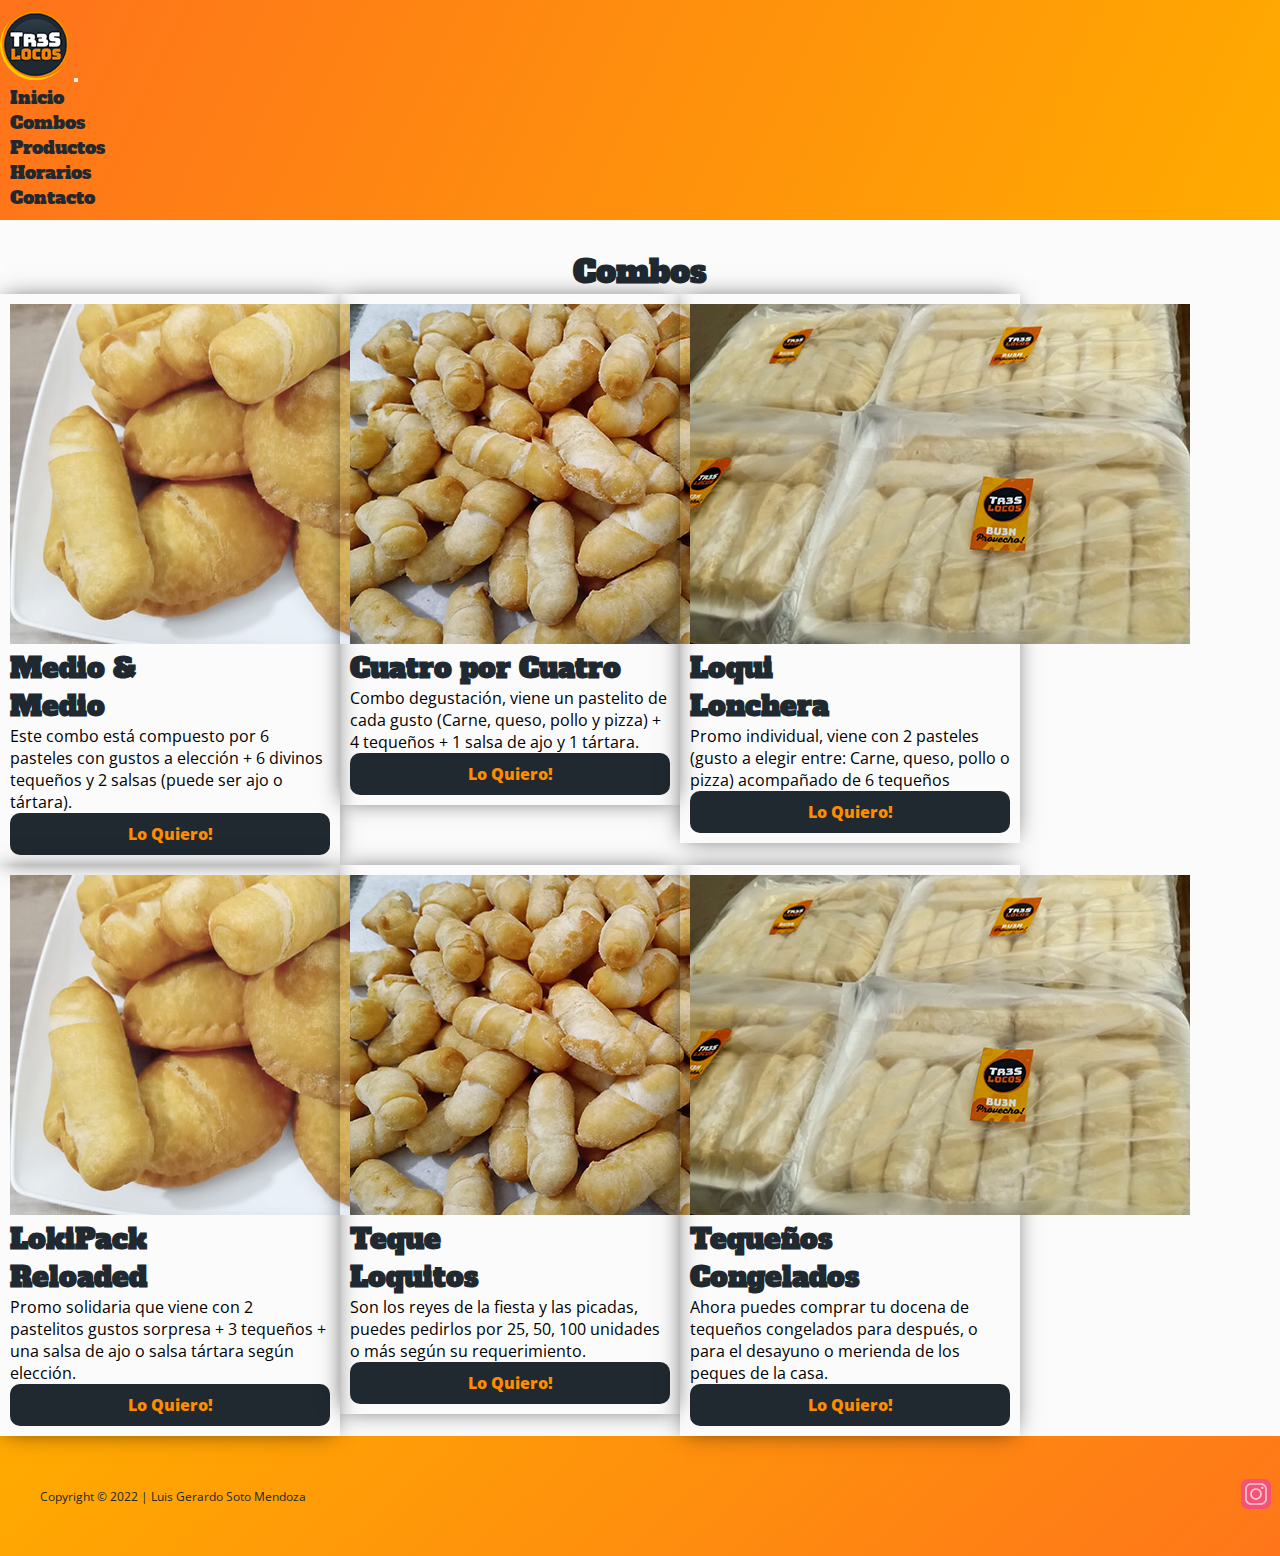
==== commit 2e705bfa: "sigo campiando textos para la tercera entrega" ====
--- a/pages/combos.html
+++ b/pages/combos.html
@@ -4,7 +4,7 @@
     <meta charset="UTF-8">
     <meta http-equiv="X-UA-Compatible" content="IE=edge">
     <meta name="keywords" content="PASTELITOS Y TEQUEÑOS PARA FIESTA, PASTELITOS PAPA CON QUESO, TEQUEÑOS EN CABA">
-    <meta name="description" content="Somos un emprendimiento en buenos aires de tequeños y pastelitos hechos en casa. Nos gusta plasmar nuestra rúbrica que preparamos con mucho amor y dedicación, te aseguramos que en cada mordisco te vamos a llevar a Maracaibo">
+    <meta name="description" content="Esto son nuestros combos de pasteles y tequeños en CABA que tenemos para tí. puedes ordenar via whatsapp">
     <meta name="viewport" content="width=device-width, initial-scale=1.0">
     <link rel="shortcut icon" href="../img/logo.png" type="image/x-icon">
     <!-- CSS only -->
@@ -62,7 +62,7 @@
                         <img src="../img/mini-tequenos.jpg" class="card-img-top" alt="...">
                         <div class="card-body">
                             <h3 class="card-body text-center">Cuatro por Cuatro</h3>
-                            <p>Lorem ipsum dolor, sit amet consectetur adipisicing elit. Dolor quia, eligendi est dignissimos debitis voluptates neque.</p>
+                            <p>Combo degustación, viene un pastelito de cada gusto (Carne, queso, pollo y pizza) + 4 tequeños + 1 salsa de ajo y 1 tártara.</p>
                             <a href="#" class="btnGenerico">Lo Quiero!</a>
                         </div>
                     </div>
@@ -72,7 +72,7 @@
                         <img src="../img/tequenos-congelados.jpg" class="card-img-top" alt="...">
                         <div class="card-body">
                             <h3 class="card-body text-center">Loqui<br>Lonchera</h3>
-                            <p>Lorem ipsum dolor, sit amet consectetur adipisicing elit. Dolor quia, eligendi est dignissimos debitis voluptates neque.</p>
+                            <p>Promo individual, viene con 2 pasteles (gusto a elegir entre: Carne, queso, pollo o pizza) acompañado de 6 tequeños</p>
                             <a href="#" class="btnGenerico">Lo Quiero!</a>
                         </div>
                     </div>
@@ -84,7 +84,7 @@
                         <img src="../img/pasteles-tequenos.jpg" class="card-img-top" alt="...">
                         <div class="card-body">
                             <h3 class="card-body text-center">LokiPack<br>Reloaded</h3>
-                            <p>Lorem ipsum dolor, sit amet consectetur adipisicing elit. Dolor quia, eligendi est dignissimos debitis voluptates neque.</p>
+                            <p>Promo solidaria que viene con 2 pastelitos gustos sorpresa + 3 tequeños + una salsa de ajo o salsa tártara según elección.</p>
                             <a href="#" class="btnGenerico">Lo Quiero!</a>
                         </div>
                     </div>
@@ -94,7 +94,7 @@
                         <img src="../img/mini-tequenos.jpg" class="card-img-top" alt="...">
                         <div class="card-body">
                             <h3 class="card-body text-center">Teque<br>Loquitos</h3>
-                            <p>Lorem ipsum dolor, sit amet consectetur adipisicing elit. Dolor quia, eligendi est dignissimos debitis voluptates neque.</p>
+                            <p>Son los reyes de la fiesta y las picadas, puedes pedirlos por 25, 50, 100 unidades o más según su requerimiento.</p>
                             <a href="#" class="btnGenerico">Lo Quiero!</a>
                         </div>
                     </div>
@@ -103,8 +103,8 @@
                     <div class="card mx-auto" style="width: 20rem;">
                         <img src="../img/tequenos-congelados.jpg" class="card-img-top" alt="...">
                         <div class="card-body">
-                            <h3 class="card-body text-center">Los Minions<br>Bochincheros</h3>
-                            <p>Lorem ipsum dolor, sit amet consectetur adipisicing elit. Dolor quia, eligendi est dignissimos debitis voluptates neque.</p>
+                            <h3 class="card-body text-center">Tequeños<br>Congelados</h3>
+                            <p>Ahora puedes comprar tu docena de tequeños congelados para después, o para el desayuno o merienda de los peques de la casa.</p>
                             <a href="#" class="btnGenerico">Lo Quiero!</a>
                         </div>
                     </div>
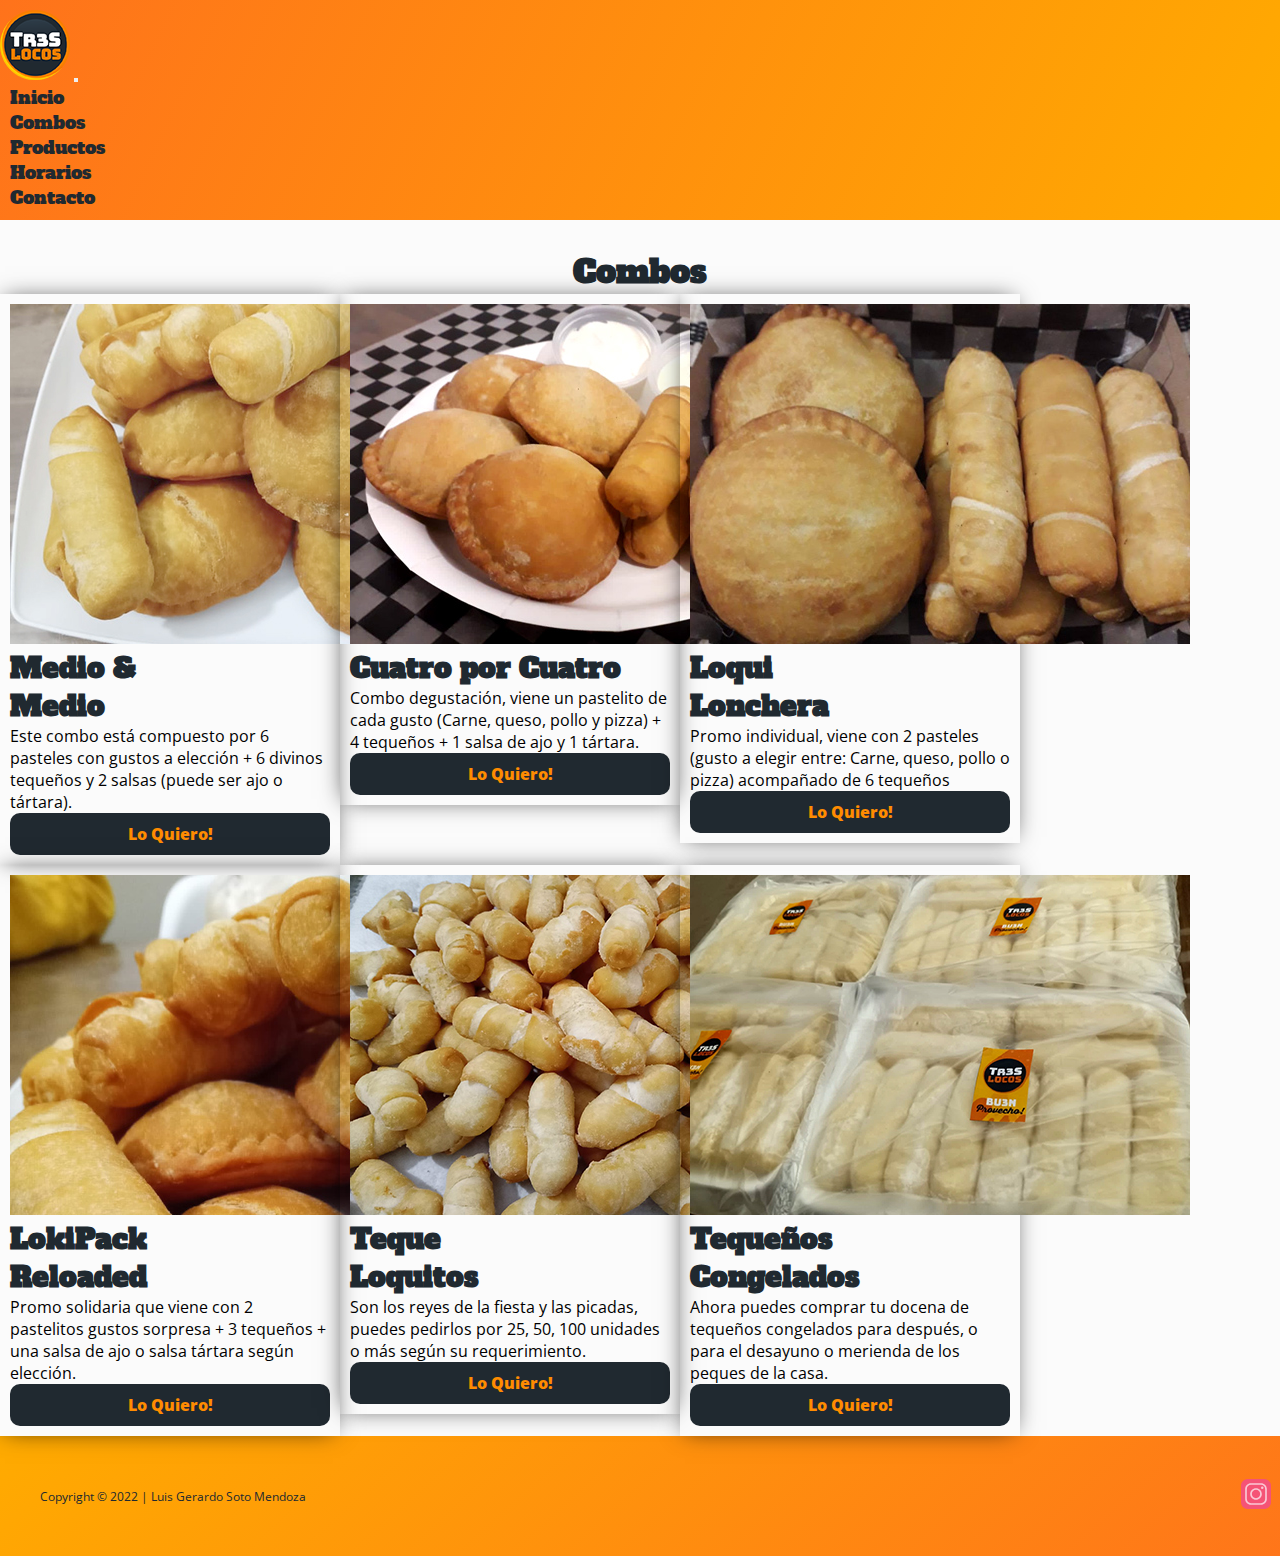
==== commit 39eff779: "tercera entrega, cambio fotos combos, arreglo SEO" ====
--- a/pages/combos.html
+++ b/pages/combos.html
@@ -3,7 +3,7 @@
 <head>
     <meta charset="UTF-8">
     <meta http-equiv="X-UA-Compatible" content="IE=edge">
-    <meta name="keywords" content="PASTELITOS Y TEQUEÑOS PARA FIESTA, PASTELITOS PAPA CON QUESO, TEQUEÑOS EN CABA">
+    <meta name="keywords" content="TEQUEÑOS DE FIESTA, MINI PASTELITOS, TEQUEÑOS EN CABA">
     <meta name="description" content="Esto son nuestros combos de pasteles y tequeños en CABA que tenemos para tí. puedes ordenar via whatsapp">
     <meta name="viewport" content="width=device-width, initial-scale=1.0">
     <link rel="shortcut icon" href="../img/logo.png" type="image/x-icon">
@@ -16,12 +16,12 @@
     <header>
     <nav class="navbar navbar-expand-lg bg-propio">
         <div class="container-fluid d-lg-flex flex-lg-column">
-            <a class="navbar-brand" href="#"><img src="../img/logo.png" alt=""></a>
+            <a class="navbar-brand" href="../index.html"><img src="../img/logo.png" alt=""></a>
             <button class="navbar-toggler" type="button" data-bs-toggle="collapse" data-bs-target="#navbarSupportedContent" aria-controls="navbarSupportedContent" aria-expanded="false" aria-label="Toggle navigation">
             <span class="navbar-toggler-icon"></span>
             </button>
         <div class="collapse navbar-collapse" id="navbarSupportedContent">
-            <ul class="navbar-nav me-auto mb-2 mb-lg-0">
+            <ul class="navbar-nav text-center me-auto mb-2 mb-lg-0">
                 <li class="nav-item">
                     <a class="nav-link" href="../index.html">Inicio</a>
                 </li>
@@ -59,7 +59,7 @@
                 </div>
                 <div class="col-md-4 col-12 mb-5">
                     <div class="card mx-auto" style="width: 20rem;">
-                        <img src="../img/mini-tequenos.jpg" class="card-img-top" alt="...">
+                        <img src="../img/4x4.jpg" class="card-img-top" alt="...">
                         <div class="card-body">
                             <h3 class="card-body text-center">Cuatro por Cuatro</h3>
                             <p>Combo degustación, viene un pastelito de cada gusto (Carne, queso, pollo y pizza) + 4 tequeños + 1 salsa de ajo y 1 tártara.</p>
@@ -69,7 +69,7 @@
                 </div>
                 <div class="col-md-4 col-12 mb-5">
                     <div class="card mx-auto" style="width: 20rem;">
-                        <img src="../img/tequenos-congelados.jpg" class="card-img-top" alt="...">
+                        <img src="../img/LOQUILONCHERA.jpg" class="card-img-top" alt="...">
                         <div class="card-body">
                             <h3 class="card-body text-center">Loqui<br>Lonchera</h3>
                             <p>Promo individual, viene con 2 pasteles (gusto a elegir entre: Carne, queso, pollo o pizza) acompañado de 6 tequeños</p>
@@ -81,7 +81,7 @@
             <div class="row mb-5 mt-5">
                 <div class="col-md-4 col-12 mb-5">
                     <div class="card mx-auto" style="width: 20rem;">
-                        <img src="../img/pasteles-tequenos.jpg" class="card-img-top" alt="...">
+                        <img src="../img/otrocombo.jpg" class="card-img-top" alt="...">
                         <div class="card-body">
                             <h3 class="card-body text-center">LokiPack<br>Reloaded</h3>
                             <p>Promo solidaria que viene con 2 pastelitos gustos sorpresa + 3 tequeños + una salsa de ajo o salsa tártara según elección.</p>
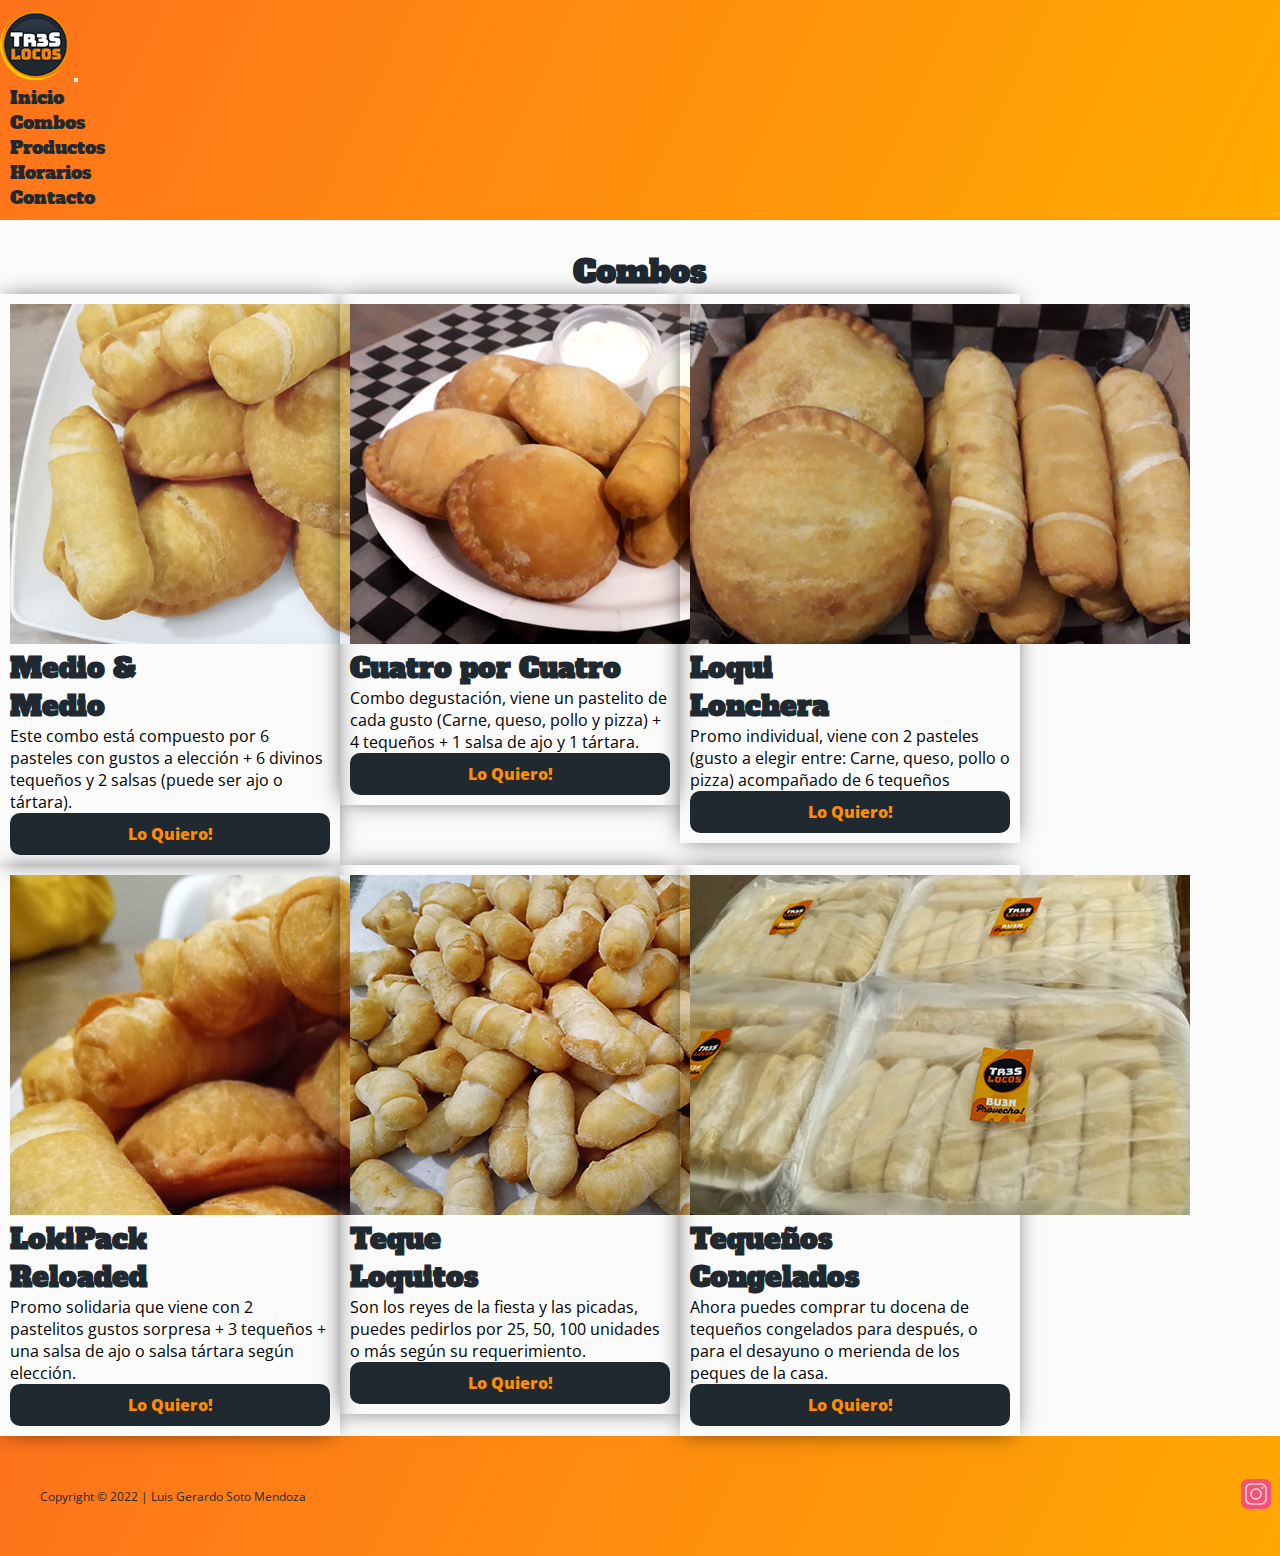
==== commit 35caf706: "enlaces whatsapp en combo y demas detalles de view height" ====
--- a/pages/combos.html
+++ b/pages/combos.html
@@ -53,7 +53,7 @@
                         <div class="card-body">
                             <h3 class="card-body text-center">Medio &<br> Medio</h3>
                             <p>Este combo está compuesto por 6 pasteles con gustos a elección + 6 divinos tequeños y 2 salsas (puede ser ajo o tártara).</p>
-                            <a href="#" class="btnGenerico">Lo Quiero!</a>
+                            <a href="https://api.whatsapp.com/send?phone=5491169637009" class="btnGenerico">Lo Quiero!</a>
                         </div>
                     </div>
                 </div>
@@ -63,7 +63,7 @@
                         <div class="card-body">
                             <h3 class="card-body text-center">Cuatro por Cuatro</h3>
                             <p>Combo degustación, viene un pastelito de cada gusto (Carne, queso, pollo y pizza) + 4 tequeños + 1 salsa de ajo y 1 tártara.</p>
-                            <a href="#" class="btnGenerico">Lo Quiero!</a>
+                            <a href="https://api.whatsapp.com/send?phone=5491169637009" class="btnGenerico">Lo Quiero!</a>
                         </div>
                     </div>
                 </div>
@@ -73,7 +73,7 @@
                         <div class="card-body">
                             <h3 class="card-body text-center">Loqui<br>Lonchera</h3>
                             <p>Promo individual, viene con 2 pasteles (gusto a elegir entre: Carne, queso, pollo o pizza) acompañado de 6 tequeños</p>
-                            <a href="#" class="btnGenerico">Lo Quiero!</a>
+                            <a href="https://api.whatsapp.com/send?phone=5491169637009" class="btnGenerico">Lo Quiero!</a>
                         </div>
                     </div>
                 </div>
@@ -85,7 +85,7 @@
                         <div class="card-body">
                             <h3 class="card-body text-center">LokiPack<br>Reloaded</h3>
                             <p>Promo solidaria que viene con 2 pastelitos gustos sorpresa + 3 tequeños + una salsa de ajo o salsa tártara según elección.</p>
-                            <a href="#" class="btnGenerico">Lo Quiero!</a>
+                            <a href="https://api.whatsapp.com/send?phone=5491169637009" class="btnGenerico">Lo Quiero!</a>
                         </div>
                     </div>
                 </div>
@@ -95,7 +95,7 @@
                         <div class="card-body">
                             <h3 class="card-body text-center">Teque<br>Loquitos</h3>
                             <p>Son los reyes de la fiesta y las picadas, puedes pedirlos por 25, 50, 100 unidades o más según su requerimiento.</p>
-                            <a href="#" class="btnGenerico">Lo Quiero!</a>
+                            <a href="https://api.whatsapp.com/send?phone=5491169637009" class="btnGenerico">Lo Quiero!</a>
                         </div>
                     </div>
                 </div>
@@ -105,7 +105,7 @@
                         <div class="card-body">
                             <h3 class="card-body text-center">Tequeños<br>Congelados</h3>
                             <p>Ahora puedes comprar tu docena de tequeños congelados para después, o para el desayuno o merienda de los peques de la casa.</p>
-                            <a href="#" class="btnGenerico">Lo Quiero!</a>
+                            <a href="https://api.whatsapp.com/send?phone=5491169637009" class="btnGenerico">Lo Quiero!</a>
                         </div>
                     </div>
                 </div>
--- a/css/style.css
+++ b/css/style.css
@@ -1,4 +1,40 @@
 @import url("https://fonts.googleapis.com/css2?family=Alfa+Slab+One&family=Open+Sans:wght@300;400;600;800&display=swap");
+.btnGenerico {
+  background-color: #202930;
+  color: #ff8c00;
+  padding: 10px 20px;
+  border-radius: 10px;
+  font-family: "Open Sans", sans-serif;
+  font-weight: 800;
+  text-align: center;
+  text-decoration: none;
+}
+.btnGenerico:hover {
+  background-color: #ff8c00;
+  color: #202930;
+  padding: 10px 20px;
+  border-radius: 10px;
+  font-family: "Open Sans", sans-serif;
+  font-weight: 800;
+  text-align: center;
+  text-decoration: none;
+  transition: all 0.5s;
+}
+
+h1 {
+  color: #202930;
+  font-family: "Alfa Slab One", cursive;
+  text-align: center;
+  margin-top: 30px;
+}
+
+h2 {
+  font-family: "Alfa Slab One", cursive;
+  font-size: 36px;
+  color: #202930;
+  text-align: center;
+}
+
 * {
   margin: 0;
   padding: 0;
@@ -6,27 +42,12 @@
 
 body {
   background-color: #fbfbfb;
-  font-family: "Open Sans", sans-serif;
+  font-family: "Open Sans", sans-seri;
   font-size: 16px;
   font-weight: 400;
 }
 
-h1 {
-  color: #202930;
-  font-family: "Alfa Slab One", cursive;
-  text-align: center;
-  margin-top: 30px;
-}
-
-h2 {
-  font-family: "Alfa Slab One", cursive;
-  font-size: 36px;
-  color: #202930;
-  text-align: center;
-}
-
 .bg-propio {
-  background: rgb(255, 101, 5);
   background: linear-gradient(115deg, rgba(255, 101, 5, 0.9080007003) 0%, rgb(255, 171, 0) 100%);
   padding-top: 10px;
   padding-bottom: 10px;
@@ -46,7 +67,7 @@
   font-family: "Alfa Slab One", cursive;
   font-size: 18px;
   color: #202930;
-  margin: 10px 10px;
+  margin: 10px;
 }
 .nav-item a:hover {
   color: #f9f9f9;
@@ -96,7 +117,7 @@
 }
 
 .fabricacion .artesanal {
-  padding-left: 30px;
+  padding-left: 10px;
 }
 
 .fabricacion .artesanal h2 {
@@ -122,8 +143,34 @@
   color: #202930;
 }
 
-/*  estilos principales sitio web */
-/* Aspecto Boton Generico */
+footer {
+  background: linear-gradient(115deg, rgba(255, 101, 5, 0.9080007003) 0%, rgb(255, 171, 0) 100%);
+  height: 100px;
+  width: 100%;
+  padding: 10px 40px;
+  display: flex;
+  flex-direction: row;
+  justify-content: space-between;
+  align-items: center;
+}
+footer p {
+  font-family: "Open Sans", sans-serif;
+  font-size: 12px;
+  font-weight: 400;
+  color: #202930;
+  text-align: left;
+}
+footer .socialMedia {
+  list-style: none;
+  display: flex;
+  align-items: center;
+  justify-content: center;
+}
+footer .socialMedia img {
+  height: 40px;
+  width: 40px;
+}
+
 .btnGenerico {
   background-color: #202930;
   color: #ff8c00;
@@ -146,9 +193,6 @@
   transition: all 0.5s;
 }
 
-/*     section fabricacion artesanal    */
-/*     Pedi por Whatsapp    */
-/*     asi hacempos los pasteles    */
 /* producto galeria  */
 .grid-gallery {
   display: grid;
@@ -177,7 +221,55 @@
   -webkit-filter: grayscale(1);
 }
 
-/*  HORARIOS  */
+.row {
+  display: flex;
+  width: 100%;
+}
+.row .servirles {
+  height: auto;
+  max-width: 400px;
+  margin-right: 1em;
+}
+.row .servirles h3 {
+  font-family: "Alfa Slab One", cursive;
+  font-size: 28px;
+  color: #ff8c00;
+}
+.row .servirles p {
+  font-size: 16px;
+}
+.row form {
+  display: flex;
+  flex-direction: column;
+  width: 450px;
+  background-color: #fbfbfb;
+  padding: 20px 40px;
+  box-shadow: 0px 0px 15px rgba(0, 0, 0, 0.15);
+  border-radius: 15px;
+}
+.row form label {
+  margin: 10px;
+  font-size: 16px;
+}
+.row form label input {
+  border: solid 1px #303030;
+  border-radius: 10px;
+  height: 30px;
+}
+.row form textarea {
+  height: 60px;
+  width: auto;
+  border-radius: 10px;
+  margin-bottom: 20px;
+}
+.row form .btnGenerico {
+  border: none;
+  padding: 10px 30px;
+  display: flex;
+  align-items: center;
+  justify-content: center;
+}
+
 .tarjeta {
   border-radius: 10px;
   width: 20rem;
@@ -224,83 +316,4 @@
   color: #202930;
   font-size: 30px;
   margin-top: 40%;
-}
-
-/*    contacto    */
-.row {
-  display: flex;
-  width: 100%;
-}
-.row .servirles {
-  height: auto;
-  max-width: 400px;
-  margin-right: 1em;
-}
-.row .servirles h3 {
-  font-family: "Alfa Slab One", cursive;
-  font-size: 28px;
-  color: #ff8c00;
-}
-.row .servirles p {
-  font-size: 16px;
-}
-.row form {
-  display: flex;
-  flex-direction: column;
-  width: 450px;
-  background-color: #fbfbfb;
-  padding: 20px 40px;
-  box-shadow: 0px 0px 15px rgba(0, 0, 0, 0.15);
-  border-radius: 15px;
-}
-.row form label {
-  margin: 10px;
-  font-size: 16px;
-}
-.row form label input {
-  border: solid 1px #303030;
-  border-radius: 10px;
-  height: 30px;
-}
-.row form textarea {
-  height: 60px;
-  width: auto;
-  border-radius: 10px;
-  margin-bottom: 20px;
-}
-.row form .btnGenerico {
-  border: none;
-  padding: 10px 30px;
-  display: flex;
-  align-items: center;
-  justify-content: center;
-}
-
-footer {
-  background: rgb(255, 101, 5);
-  background: linear-gradient(318deg, rgba(255, 101, 5, 0.9080007003) 0%, rgb(255, 171, 0) 100%);
-  height: 100px;
-  width: 100%;
-  padding: 10px 40px;
-  display: flex;
-  flex-direction: row;
-  justify-content: space-between;
-  align-items: center;
-}
-footer p {
-  font-family: "Open Sans", sans-serif;
-  font-size: 12px;
-  font-weight: 400;
-  color: #202930;
-  text-align: left;
-}
-footer .socialMedia {
-  list-style: none;
-  display: flex;
-  align-items: center;
-  justify-content: center;
-}
-footer .socialMedia img {
-  height: 40px;
-  width: 40px;
 }/*# sourceMappingURL=style.css.map */